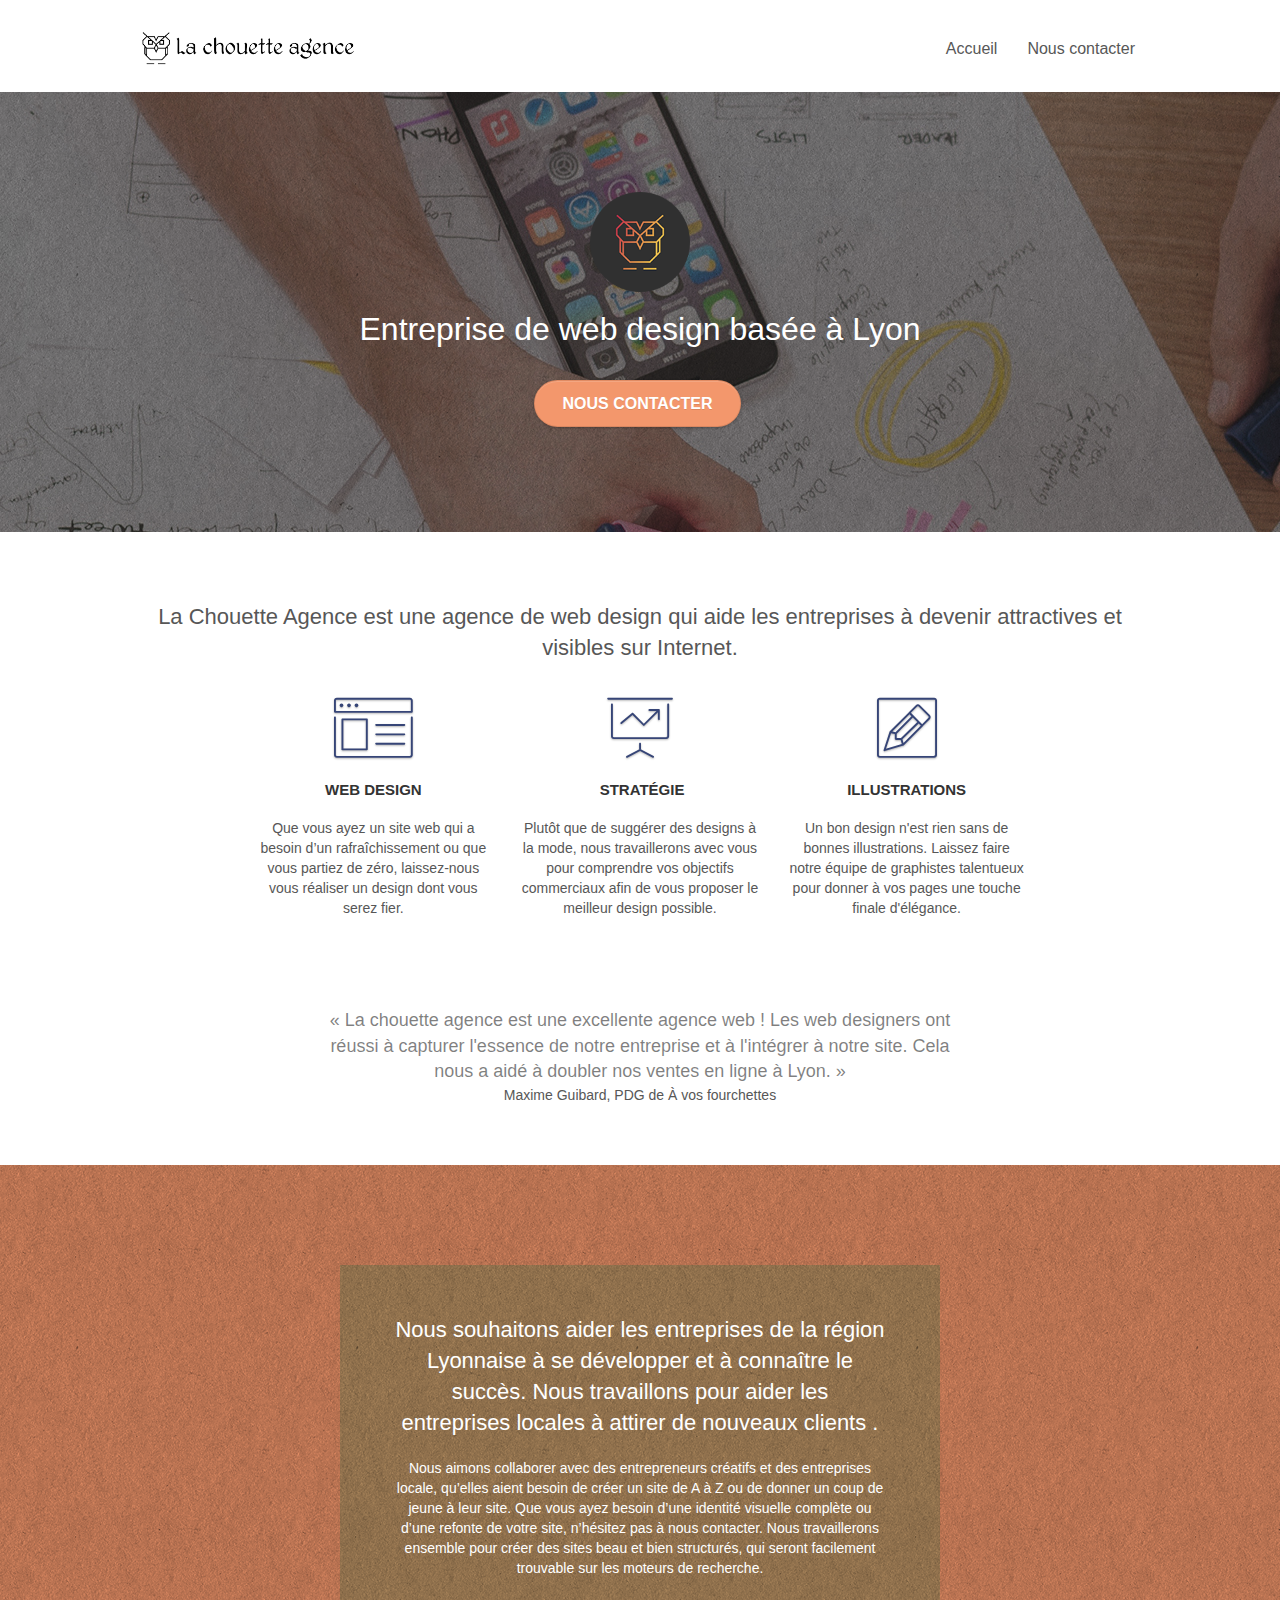
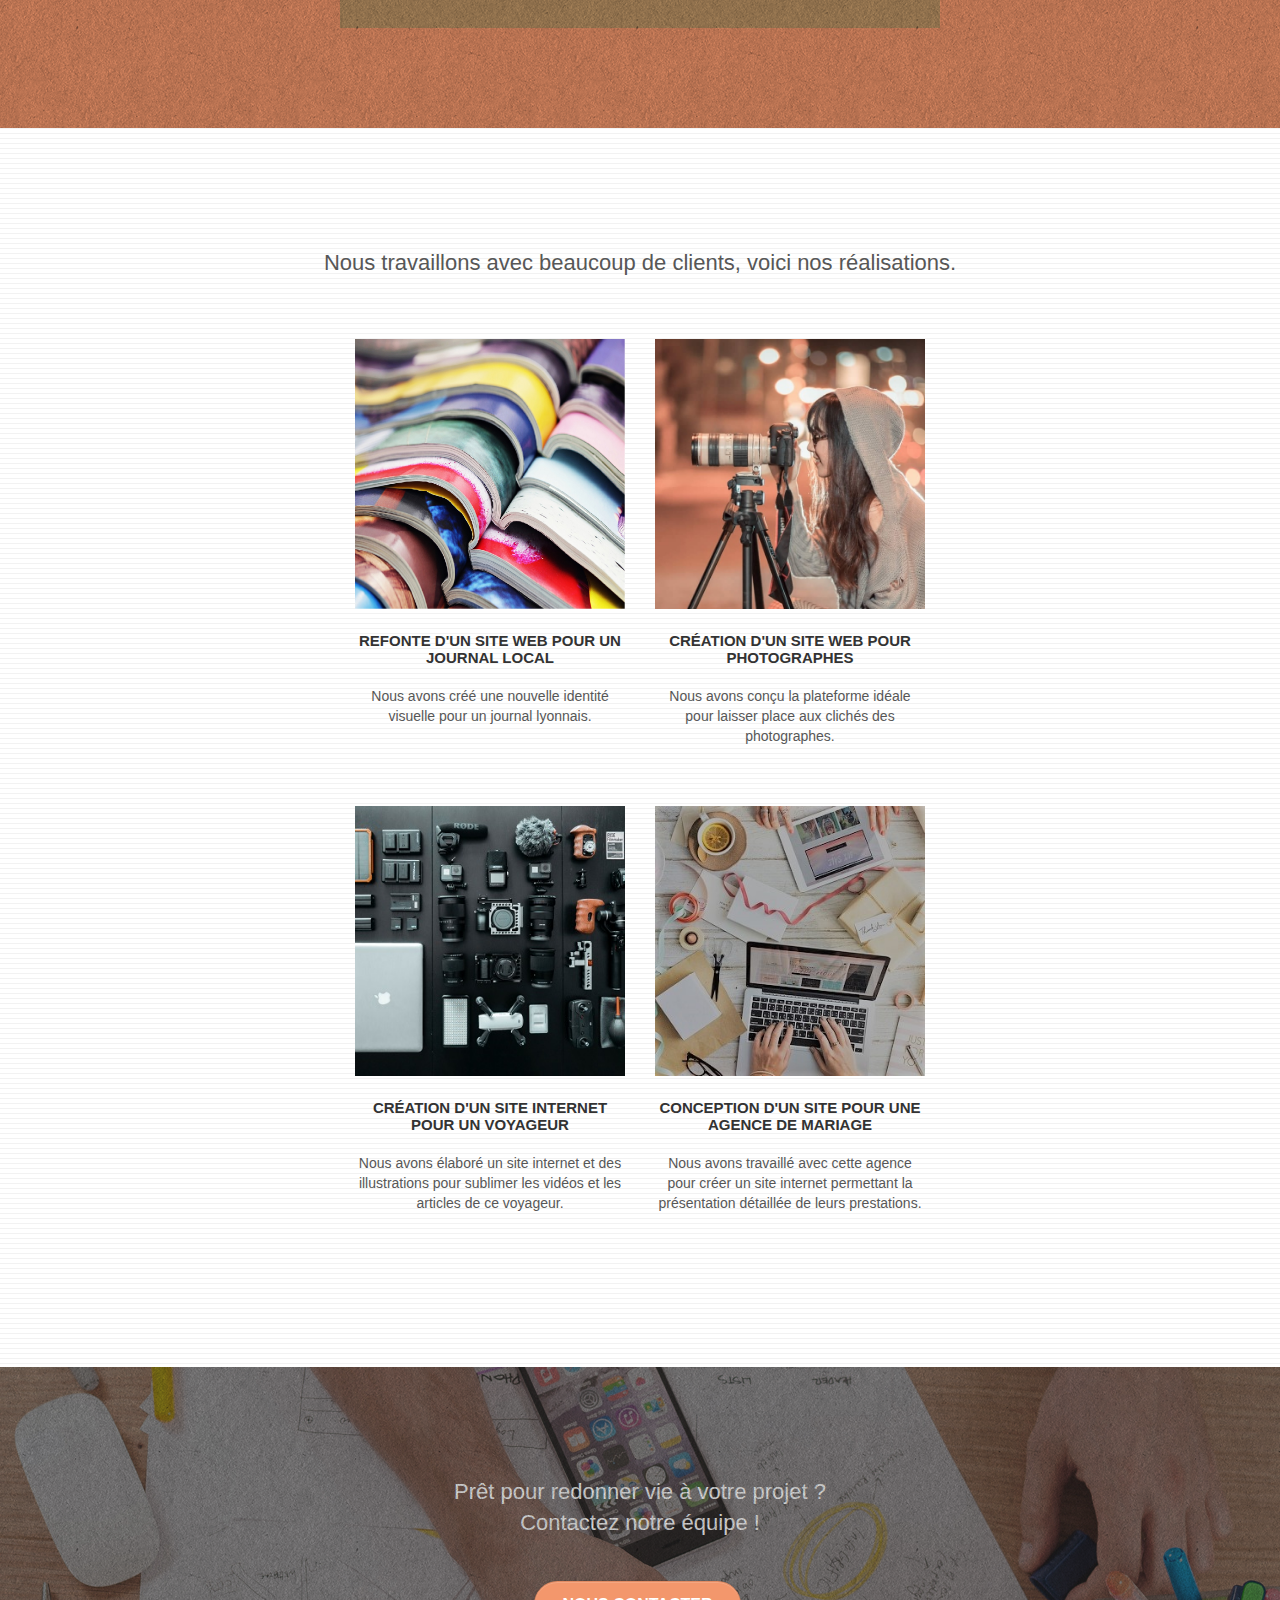
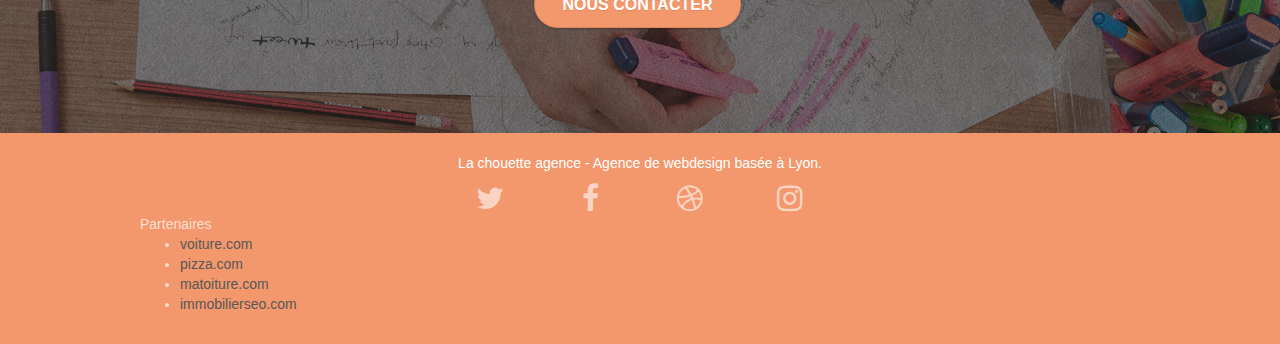
==== index.html @ 5f4e0e6e "Update index.html" ====
<!doctype html>
<html lang="fr">
<head>
    <meta charset="utf-8"/>
    <meta name="keywords" content="entreprise web design lyon, web design, agence web design lyon, site web, site internet"/>
	<meta name="description" content="La Chouette Agence est une agence de web design basée à Lyon, qui aide les entreprises à devenir attractives et visibles sur Internet.">
	<meta name="robots" content="index,follow"/>
    <meta name="viewport" content="width=device-width, initial-scale=1.0, viewport-fit=cover"/>
    <link rel="shortcut icon" type="image/png" href="favicon.jpg"/>
    
	<link rel="stylesheet" type="text/css" href="./css/bootstrap.css"/>
	<link rel="stylesheet" type="text/css" href="style.css"/>
	<link rel="stylesheet" type="text/css" href="./css/font-awesome.css"/>
	<link rel="stylesheet" type="text/css" href="./css/et-line.css"/>
	
    
	<script src="./js/jquery-2.1.0.js"></script>
	<script src="./js/bootstrap.js"></script>
	<script src="./js/blocs.js"></script>
	<script src="./js/jquery.touchSwipe.js" defer></script>
	<script src="./js/gmaps.js"></script>

    <title>Entreprise de Web Design - La Chouette Agence</title>

    
<!-- Analytics -->
 
<!-- Analytics END -->
    
</head>
<body>
<!-- Principal conteneur -->
<div class="page-container">
    
<!-- bloc-0 -->
	<div class="bloc bgc-white l-bloc " id="bloc-0">
		<div class="container bloc-sm">

			<nav class="navbar row">
				<div class="navbar-header">
					<a class="navbar-brand" href="index.html"><img src="img/la-chouette-agence.png" alt="Logo de La Chouette Agence" height="40" /></a>
					<button id="nav-toggle" type="button" class="ui-navbar-toggle navbar-toggle" data-toggle="collapse" data-target=".navbar-1">
						<span class="sr-only">Toggle navigation</span><span class="icon-bar"></span><span class="icon-bar"></span><span class="icon-bar"></span>
					</button>
				</div>
				<div class="collapse navbar-collapse navbar-1 special-dropdown-nav">
					<ul class="site-navigation nav navbar-nav">
						<li>
							<a href="index.html">Accueil</a>
						</li>
						<li>
							<a href="contact.html">Nous contacter</a>
						</li>
					</ul>
				</div>
			</nav>
		</div>
	</div>
<!-- bloc-0 END -->

<!-- bloc-1-presentation -->
	<div class="bloc bgc-dark-slate-blue bg-banniere d-bloc bg-t-edge bloc-bg-texture texture-paper b-parallax" id="bloc-1-hero">
		<div class="container bloc-lg">
			<div class="row tight-width-whitespace">
				<div class="col-sm-12">
					<img src="img/logo.png" class="center-block image-resize-mode" width="100" alt="Logo de La Chouette Agence" />
					<h1 class="text-center hero-bloc-text tc-white ">
						Entreprise de web design basée à Lyon
					</h1>
					<div class="text-center">
						<a href="contact.html" class="btn btn-lg btn-clean btn-rd cta-hero btn-atomic-tangerine" id="cta-hero">Nous contacter</a>
					</div>
				</div>
			</div>
		</div>
	</div>
<!-- bloc-1-presentation END -->

<!-- bloc-2-services -->
	<div class="bloc bgc-white l-bloc" id="bloc-2-services">
		<div class="container bloc-md">
			<div class="row">
				<div class="col-sm-12 text-center">
					<h2>La Chouette Agence est une agence de web design qui aide les entreprises à devenir attractives et visibles sur Internet.</h2>
				</div>
			</div>
			<div class="row voffset-lg med-width-whitespace">
				<div class="col-sm-4">
					<div class="text-center">
						<span class="et-icon-browser sm-shadow icon-dark-slate-blue icons icon-lg"></span>
					</div>
					<h3 class="mg-md text-center">
						Web design
					</h3>
					<p class="text-center ">
						Que vous ayez un site web qui a besoin d&rsquo;un rafraîchissement ou que vous partiez de zéro, laissez-nous vous réaliser un design dont vous serez fier.
					</p>
				</div>
				<div class="col-sm-4">
					<div class="text-center">
						<span class="et-icon-presentation sm-shadow icon-dark-slate-blue icons icon-lg"></span>
					</div>
					<h3 class="mg-md text-center">
						&nbsp;Stratégie
					</h3>
					<p class="text-center ">
						Plutôt que de suggérer des designs à la mode, nous travaillerons avec vous pour comprendre vos objectifs commerciaux afin de vous proposer le meilleur design possible.<br>
					</p>
				</div>
				<div class="col-sm-4">
					<div class="text-center">
						<span class="et-icon-edit sm-shadow icon-dark-slate-blue icons icon-lg"></span>
					</div>
					<h3 class="mg-md text-center">
						Illustrations
					</h3>
					<p class="text-center ">
						Un bon design n'est rien sans de bonnes illustrations. Laissez faire notre équipe de graphistes talentueux pour donner à vos pages une touche finale d'élégance.
					</p>
				</div>
			</div>
			<div class="row voffset-lg voffset">
				<div class="col-xs-12 col-md-8 col-md-offset-2 text-center">
					<q>
						La chouette agence est une excellente agence web ! Les web designers ont réussi à capturer l'essence de notre entreprise et à l'intégrer à notre site. Cela nous a aidé à doubler nos ventes en ligne à Lyon.
					</q>
					<p>Maxime Guibard, PDG de À vos fourchettes</p>
				</div>
			</div>
		</div>
	</div>
<!-- bloc-2-services END -->

<!-- bloc-3-what-i-do -->
	<div class="bloc tc-white bgc-atomic-tangerine bg-presentation d-bloc bloc-bg-texture texture-paper b-parallax" id="bloc-3-what-i-do">
		<div class="container bloc-lg">
			<div class="row tight-width-whitespace black-background">
				<div class="col-sm-12">
					<h2 class="mg-md text-center tc-white">
						Nous souhaitons aider les entreprises de la région Lyonnaise à se développer et à connaître le succès. Nous travaillons pour aider les entreprises locales à attirer de nouveaux clients .<br>
					</h2>
					<p class="text-center white">
						Nous aimons collaborer avec des entrepreneurs créatifs et des entreprises locale, qu’elles aient besoin de créer un site de A à Z ou de donner un coup de jeune à leur site. Que vous ayez besoin d’une identité visuelle complète ou d’une refonte de votre site, n’hésitez pas à nous contacter. Nous travaillerons ensemble pour créer des sites beau et bien structurés, qui seront facilement trouvable sur les moteurs de recherche.
					</p>
				</div>
			</div>
		</div>
	</div>
<!-- bloc-3-what-i-do END -->

<!-- bloc-4-portfolio -->
	<div class="bloc bgc-white bg-lines-h2-bg bg-repeat l-bloc" id="bloc-4-portfolio">
		<div class="container bloc-lg">
			<div class="row">
				<div class="col-sm-12 text-center">
					<h2>
						Nous travaillons avec beaucoup de clients, voici nos réalisations.
					</h2>
				</div>
			</div>
			<div class="row tight-width-whitespace portfolio-row">
				<div class="col-sm-6">
					<a href="#" data-lightbox="img/1.jpg" data-gallery-id="gallery-1" data-caption="Refonte d'un site web pour un journal local" data-frame="snapshot-lb"><img src="img/1.jpg" alt="paris web design logo agence web meilleure agence et refonte site web journal" class="img-responsive portfolio-thumb" /></a>
					<h3 class="mg-md text-center">
						Refonte d'un site web pour un journal local
					</h3>
					<p class="text-center">
						Nous avons créé une nouvelle identité visuelle pour un journal lyonnais.
					</p>
				</div>
				<div class="col-sm-6">
					<a href="#" data-lightbox="img/2.jpg" data-gallery-id="gallery-1" data-caption="Création d'un site web pour photographes" data-frame="snapshot-lb"><img src="img/2.jpg" class="img-responsive portfolio-thumb" alt="paris web design logo agence web meilleure agence, Création d'un site web pour photographes" /></a>
					<h3 class="mg-md text-center">
						Création d'un site web pour photographes
					</h3>
					<p class="text-center">
						Nous avons conçu la plateforme idéale pour laisser place aux clichés des photographes.
					</p>
				</div>
			</div>
			<div class="row tight-width-whitespace portfolio-row">
				<div class="col-sm-6">
					<a href="#" data-lightbox="img/3.bmp" data-gallery-id="gallery-1" data-caption="Création d'un site internet pour un voyageur" data-frame="snapshot-lb"><img src="img/3.bmp" class="img-responsive portfolio-thumb" alt="paris web design logo agence web meilleure agence, Création d'un site web pour voyageur"/></a>
					<h3 class="mg-md text-center">
						Création d'un site internet pour un voyageur
					</h3>
					<p class="text-center">
						Nous avons élaboré un site internet et des illustrations pour sublimer les vidéos et les articles de ce voyageur.
					</p>
				</div>
				<div class="col-sm-6">
					<a href="#" data-lightbox="img/4.bmp" data-gallery-id="gallery-1" data-caption="Conception d'un site pour une agence de mariage" data-frame="snapshot-lb"><img src="img/4.bmp" class="img-responsive portfolio-thumb" alt="paris web design logo agence web meilleure agence, Création d'un site web pour agence de mariage" /></a>
					<h3 class="mg-md text-center">
						Conception d'un site pour une agence de mariage
					</h3>
					<p class="text-center">
						Nous avons travaillé avec cette agence pour créer un site internet permettant la présentation détaillée de leurs prestations.
					</p>
				</div>
			</div>
		</div>
	</div>
<!-- bloc-4-portfolio END -->

<!-- bloc-5-cta -->
	<div class="bloc bgc-dark-slate-blue bg-banniere d-bloc bloc-bg-texture texture-paper" id="bloc-5-cta">
		<div class="container bloc-lg">
			<div class="row">
				<h2 class="mg-md text-center tc-white">
					Prêt pour redonner vie à votre projet ?<br>Contactez notre équipe !
				</h2>
				<div class="col-sm-12 text-center">
					<a href="contact.html" class="btn btn-atomic-tangerine btn-clean btn-rd btn-lg cta-hero">Nous contacter</a>
				</div>
			</div>
		</div>
	</div>
<!-- bloc-5-cta END -->

<!-- ScrollToTop Button -->
<a class="bloc-button btn btn-d scrollToTop" onclick="scrollToTarget('1')"><span class="fa fa-chevron-up"></span></a>
<!-- ScrollToTop Button END-->

<!-- Footer - bloc-8 -->
	<div class="bloc bgc-atomic-tangerine d-bloc" id="bloc-8">
		<div class="container bloc-sm">
			<div class="row">
				<div class="col-sm-12">
					<p class="text-center white">
						La chouette agence - Agence de webdesign basée à Lyon.
					</p>
					<div class="row row-no-gutters social">
						<div class="col-sm-3">
							<div class="text-center">
								<a class="social" href="index.html"><span class="fa fa-twitter icon-md"></span></a>
							</div>
						</div>
						<div class="col-sm-3">
							<div class="text-center">
								<a class="social" href="index.html"><span class="fa fa-facebook icon-md"></span></a>
							</div>
						</div>
						<div class="col-sm-3">
							<div class="text-center">
								<a class="social" href="index.html"><span class="fa fa-dribbble icon-md"></span></a>
							</div>
						</div>
						<div class="col-sm-3">
							<div class="text-center">
								<a class="social" href="index.html"><span class="fa fa-instagram icon-md"></span></a>
							</div>
						</div>
					</div>
					<div class="row">
						<div class="col-sm-4">
							Partenaires
								<ul>
									<li><a href="voiture.com">voiture.com</a></li>
									<li><a href="pizza.com">pizza.com</a></li>
									<li><a href="matoiture.com">matoiture.com</a></li>
									<li><a href="immobilierseo.com">immobilierseo.com</a></li>
								</ul>		
						</div>
					</div>
				</div>
			</div>
		</div>
	</div>
<!-- Footer - bloc-8 END -->

</div>
<!-- Principal conteneur END -->
    
</body>
</html>
---- style.css ----
tbody {
    margin: 0;
    padding: 0;
    background: #FFF;
    overflow-x: hidden;
    -webkit-font-smoothing: antialiased;
    -moz-osx-font-smoothing: grayscale;
}

a,
button {
    transition: all .3s ease-in-out;
    outline: none!important;
}

a:hover {
    text-decoration: none;
    cursor: pointer;
}

#page-loading-blocs-notifaction {
    position: fixed;
    top: 0;
    bottom: 0;
    width: 100%;
    z-index: 100000;
    background: #FFFFFF url("img/pageload-spinner.gif") no-repeat center center;
}

.bloc {
    width: 100%;
    clear: both;
    background: 50% 50% no-repeat;
    padding: 0;
    -webkit-background-size: cover;
    -moz-background-size: cover;
    -o-background-size: cover;
    background-size: cover;
    position: relative;
}

.bloc .container {
    padding-left: 0;
    padding-right: 0;
}

.bloc-lg {
    padding: 100px 50px;
}

.bloc-md {
    padding: 50px;
}

.bloc-sm {
    padding: 20px 50px;
}

.bg-center,
.bg-l-edge,
.bg-r-edge,
.bg-t-edge,
.bg-b-edge,
.bg-tl-edge,
.bg-bl-edge,
.bg-tr-edge,
.bg-br-edge,
.bg-repeat {
    -webkit-background-size: auto!important;
    -moz-background-size: auto!important;
    -o-background-size: auto!important;
    background-size: auto!important;
}

.bg-repeat {
    background: repeat;
}

.bg-t-edge {
    background: top no-repeat;
}

.bloc-bg-texture::before {
    content: "";
    background-size: 2px 2px;
    position: absolute;
    top: 0;
    bottom: 0;
    left: 0;
    right: 0;
}

.texture-paper::before {
    background: url("img/texture-paper.png");
    background-size: 280px 280px;
}

.b-parallax {
    background-attachment: fixed;
}

.d-bloc {
    color: rgba(255, 255, 255, .7);
}

.d-bloc button:hover {
    color: rgba(255, 255, 255, .9);
}

.d-bloc .icon-round,
.d-bloc .icon-square,
.d-bloc .icon-rounded,
.d-bloc .icon-semi-rounded-a,
.d-bloc .icon-semi-rounded-b {
    border-color: rgba(255, 255, 255, .9);
}

.d-bloc .divider-h span {
    border-color: rgba(255, 255, 255, .2);
}

.d-bloc .a-btn,
.d-bloc .navbar a,
.d-bloc .navbar-brand,
.d-bloc a .icon-sm,
.d-bloc a .icon-md,
.d-bloc a .icon-lg,
.d-bloc a .icon-xl,
.d-bloc h1 a,
.d-bloc h2 a,
.d-bloc h3 a,
.d-bloc h4 a,
.d-bloc h5 a,
.d-bloc h6 a,
.d-bloc p a {
    color: rgba(255, 255, 255, .6);
}

.d-bloc .a-btn:hover,
.d-bloc .navbar a:hover,
.d-bloc .navbar-brand:hover,
.d-bloc a:hover .icon-sm,
.d-bloc a:hover .icon-md,
.d-bloc a:hover .icon-lg,
.d-bloc a:hover .icon-xl,
.d-bloc h1 a:hover,
.d-bloc h2 a:hover,
.d-bloc h3 a:hover,
.d-bloc h4 a:hover,
.d-bloc h5 a:hover,
.d-bloc h6 a:hover,
.d-bloc p a:hover {
    color: rgba(255, 255, 255, 1);
}

.d-bloc .navbar-toggle .icon-bar {
    background: rgba(255, 255, 255, 1);
}

.d-bloc .btn-wire,
.d-bloc .btn-wire:hover {
    color: rgba(255, 255, 255, 1);
    border-color: rgba(255, 255, 255, 1);
}

.d-bloc .panel {
    color: rgba(0, 0, 0, .5);
}

.d-bloc .panel button:hover {
    color: rgba(0, 0, 0, .7);
}

.d-bloc .panel icon {
    border-color: rgba(0, 0, 0, .7);
}

.d-bloc .panel .divider-h span {
    border-color: rgba(0, 0, 0, .1);
}

.d-bloc .panel .a-btn {
    color: rgba(0, 0, 0, .6);
}

.d-bloc .panel .a-btn:hover {
    color: rgba(0, 0, 0, 1);
}

.d-bloc .panel .btn-wire,
.d-bloc .panel .btn-wire:hover {
    color: rgba(0, 0, 0, .7);
    border-color: rgba(0, 0, 0, .3);
}

.d-bloc .panel,
.l-bloc {
    color: rgba(0, 0, 0, .5);
}

.d-bloc .panel button:hover,
.l-bloc button:hover {
    color: rgba(0, 0, 0, .7);
}

.l-bloc .icon-round,
.l-bloc .icon-square,
.l-bloc .icon-rounded,
.l-bloc .icon-semi-rounded-a,
.l-bloc .icon-semi-rounded-b {
    border-color: rgba(0, 0, 0, .7);
}

.d-bloc .panel .divider-h span,
.l-bloc .divider-h span {
    border-color: rgba(0, 0, 0, .1);
}

.d-bloc .panel .a-btn,
.l-bloc .a-btn,
.l-bloc .navbar a,
.l-bloc .navbar-brand,
.l-bloc a .icon-sm,
.l-bloc a .icon-md,
.l-bloc a .icon-lg,
.l-bloc a .icon-xl,
.l-bloc h1 a,
.l-bloc h2 a,
.l-bloc h3 a,
.l-bloc h4 a,
.l-bloc h5 a,
.l-bloc h6 a,
.l-bloc p a {
    color: rgba(0, 0, 0, .6);
}

.d-bloc .panel .a-btn:hover,
.l-bloc .a-btn:hover,
.l-bloc .navbar a:hover,
.l-bloc .navbar-brand:hover,
.l-bloc a:hover .icon-sm,
.l-bloc a:hover .icon-md,
.l-bloc a:hover .icon-lg,
.l-bloc a:hover .icon-xl,
.l-bloc h1 a:hover,
.l-bloc h2 a:hover,
.l-bloc h3 a:hover,
.l-bloc h4 a:hover,
.l-bloc h5 a:hover,
.l-bloc h6 a:hover,
.l-bloc p a:hover {
    color: rgba(0, 0, 0, 1);
}

.l-bloc .navbar-toggle .icon-bar {
    color: rgba(0, 0, 0, .6);
}

.d-bloc .panel .btn-wire,
.d-bloc .panel .btn-wire:hover,
.l-bloc .btn-wire,
.l-bloc .btn-wire:hover {
    color: rgba(0, 0, 0, .7);
    border-color: rgba(0, 0, 0, .3);
}

.voffset {
    margin-top: 30px;
}

.voffset-lg {
    margin-top: 80px;
}

.row-no-gutters {
    margin-right: 0;
    margin-left: 0;
}

.row.row-no-gutters > [class^="col-"],
.row.row-no-gutters > [class*=" col-"] {
    padding-right: 0;
    padding-left: 0;
}

#bloc-1-hero h1 {
    font-size: 32px;
}

.navbar {
    margin-bottom: 0;
    z-index: 1;
}

.navbar-brand {
    height: auto;
    padding: 3px 15px;
    font-size: 25px;
    font-weight: normal;
    font-weight: 600;
    line-height: 44px;
}

.navbar-brand img {
    max-height: 200px;
    margin: 0 5px 0 0;
    display: inline;
}

.navbar-brand img[src$=svg] {
    min-width: 100px;
}

.nav-center .navbar-brand img {
    margin: 0;
}

.navbar .nav {
    padding-top: 2px;
    margin-right: -16px;
    float: right;
    z-index: 1;
}

.nav > li {
    float: left;
    margin-top: 4px;
    font-size: 16px;
}

.navbar-nav .open .dropdown-menu > li > a {
    text-align: inherit;
}

.nav > li a:hover,
.nav > li a:focus {
    background: transparent;
}

.navbar-toggle {
    margin: 10px 10px 0 0;
    border: 0px;
}

.navbar-toggle:hover {
    background: transparent!important;
}

.navbar-toggle .icon-bar {
    background-color: rgba(0, 0, 0, .5);
    width: 26px;
}

.nav-invert .navbar .nav {
    float: left;
}

.nav-invert .navbar-header,
.nav-invert .navbar-brand {
    float: right;
    position: relative;
    z-index: 2;
}

@media (min-width: 768px) {
    .site-navigation {
        position: absolute;
        top: 50%;
        right: 20px;
        transform: translate(0, -50%);
        -webkit-transform: translateY(-50%);
    }
    .nav > li .dropdown-menu a,
    .nav > li .dropdown-menu a:hover {
        color: #484848;
    }
    .nav-invert .site-navigation {
        left: 0;
        right: 0;
    }
    .nav-center {
        text-align: center;
    }
    .nav-center .navbar-header {
        width: 100%;
    }
    .nav-center .navbar-header,
    .nav-center .navbar-brand,
    .nav-center .nav > li {
        float: none;
        display: inline-block;
    }
    .nav-center .site-navigation {
        position: relative;
        width: 100%;
        right: 0;
        margin-right: 0px;
        margin-top: 20px;
    }
    .nav-center.mini-nav .navbar-toggle {
        float: none;
        margin: 10px auto 0;
    }
}

.nav > li > .dropdown a {
    background: none!important;
    display: block;
    padding: 14px 15px;
}

nav .caret {
    margin: 0 5px;
}

.dropdown-menu .dropdown-menu {
    top: -8px;
    left: 100%;
}

.dropdown-menu .dropmenu-flow-right {
    top: 100%;
    left: 0;
    margin-left: -1px;
    border-top-left-radius: 0;
    border-top-right-radius: 0;
}

.dropdown-menu .dropdown span {
    border: 4px solid black;
    border-top-color: transparent;
    border-right-color: transparent;
    border-bottom-color: transparent;
    margin: 6px -5px 0 0!important;
    float: right;
}

.mg-md {
    margin-top: 10px;
    margin-bottom: 20px;
}

.mg-lg {
    margin-top: 10px;
    margin-bottom: 40px;
}

.btn {
    margin: 0 5px 5px 0;
}

.btn.pull-right {
    margin: 0 0 5px 5px;
}

.btn-d,
.btn-d:hover,
.btn-d:focus {
    color: #FFF;
    background: rgba(0, 0, 0, .3);
}

button {
    outline: none!important;
}

.btn-rd {
    border-radius: 40px;
}

.btn-clean {
    border: 1px solid rgba(0, 0, 0, .08);
    border-bottom-color: rgba(0, 0, 0, .1);
    text-shadow: 0 1px 0 rgba(0, 0, 1, .1);
    box-shadow: 0 1px 3px rgba(0, 0, 1, .25), inset 0 1px 0 0 rgba(255, 255, 255, .15);
}

.icon-md {
    font-size: 30px!important;
}

.icon-lg {
    font-size: 60px!important;
}

.sm-shadow {
    text-shadow: 0 1px 2px rgba(0, 0, 0, .3);
}

.panel-sq,
.panel-sq .panel-heading,
.panel-sq .panel-footer {
    border-radius: 0;
}

.panel-rd {
    border-radius: 30px;
}

.panel-rd .panel-heading {
    border-radius: 29px 29px 0 0;
}

.panel-rd .panel-footer {
    border-radius: 0 0 29px 29px;
}

.form-control {
    border-color: rgba(0, 0, 0, .1);
    box-shadow: none;
}

.scrollToTop {
    width: 40px;
    height: 40px;
    position: fixed;
    bottom: 20px;
    right: 20px;
    opacity: 0;
    z-index: 500;
    transition: all .3s ease-in-out;
}

.scrollToTop span {
    margin-top: 6px;
}

.showScrollTop {
    font-size: 14px;
    opacity: 1;
}

a[data-lightbox] {
    position: relative;
    display: block;
    text-align: center;
}

a[data-lightbox]:hover::before {
    content: "+";
    font-family: "HelveticaNeue-Light", "Helvetica Neue Light", "Helvetica Neue", Helvetica, Arial;
    font-size: 32px;
    width: 50px;
    height: 50px;
    margin-left: -25px;
    border-radius: 50%;
    background: rgba(0, 0, 0, .6);
    color: #FFF;
    font-weight: 100;
    z-index: 1;
    position: absolute;
    top: 50%;
    transform: translateY(-50%);
    -webkit-transform: translateY(-50%);
}

a[data-lightbox]:hover img {
    opacity: 0.6;
    -webkit-animation-fill-mode: none;
    animation-fill-mode: none;
}

#lightbox-modal {
    display: flex;
    align-items: center;
}

#lightbox-modal .modal-dialog {
    width: 90%;
    max-width: 900px;
    margin: 0 auto 0;
}

#lightbox-modal .modal-dialog img {
    max-height: 90vh;
    margin: 0 auto;
}

.lightbox-caption {
    padding: 20px;
    color: #FFF;
    background: rgba(0, 0, 0, .5);
    position: absolute;
    left: 15px;
    right: 15px;
    bottom: 5px;
}

.close-lightbox {
    color: #FFF;
    font-size: 30px;
    position: absolute;
    top: 20px;
    right: 20px;
    z-index: 20;
    background: rgba(0, 0, 0, .5);
    border: none;
    line-height: 30px;
    padding: 0 9px 5px;
    opacity: 0.3;
}

.close-lightbox:hover,
.next-lightbox:hover,
.prev-lightbox:hover {
    opacity: 1.0;
    color: #FFF;
}

.next-lightbox,
.prev-lightbox {
    font-size: 20px;
    color: rgba(255, 255, 255, .9);
    background: rgba(0, 0, 0, .5);
    transition: all .2s ease-in-out;
    position: absolute;
    top: 45%;
    z-index: 1;
    opacity: 0.4;
}

.next-lightbox {
    padding: 6px 8px 1px 13px;
    right: 25px;
}

.prev-lightbox {
    padding: 6px 13px 1px 10px;
    left: 25px;
}

.snapshot-lb .modal-body {
    padding-bottom: 45px;
}

.snapshot-lb .lightbox-caption {
    padding: 0;
    color: rgba(0, 0, 0, .5);
    background: none;
}

h1,
h2,
h3,
h4,
h5,
h6,
p,
label,
.btn,
a {
    font-family: "helvetica";
    font-weight: 400;
    color: #575757!important;
}

.container {
    max-width: 1000px;
}

.hero-bloc-text {
    font-size: 38px;
}

.hero-bloc-text-sub {
    font-size: 36px;
}

.statement-bloc-text {
    line-height: 26px;
    font-style: italic;
    font-size: 20px;
    text-align: center;
    font-weight: lighter;
    max-width: 520px;
    margin: auto auto auto auto;
}

p {
    font-size: 14px;
}

q {
    font-size: 18px;
}

.tight-width-whitespace {
    max-width: 600px;
    margin: auto auto auto auto;
}

.h1 {
    font-size: 20px;
    font-family: "Open Sans";
}

.cta-hero {
    margin-top: 22px;
    color: #FFFFFF!important;
    text-transform: uppercase;
    padding: 12px 28px 12px 28px;
    font-size: 16px;
    font-weight: 700;
}

.social {
    max-width: 400px;
    margin: auto auto auto auto;
}

h2 {
    font-size: 22px;
    line-height: 1.4em;
}

h3 {
    font-size: 15px;
    text-transform: uppercase;
    font-weight: 700;
    color: #333333!important;
}

.med-width-whitespace {
    max-width: 800px;
    margin: auto auto auto auto;
    box-shadow: 0px 0px 0px #000000;
}

h1 {
    color: #333333!important;
}

h4 {
    color: #333333!important;
}

.icons {
    margin-bottom: 14px;
    margin-top: 24px;
}

.white {
    color: #FFFFFF!important;
}

.portfolio-thumb {
    margin-bottom: 24px;
}

.portfolio-row {
    margin-bottom: 44px;
    margin-top: 50px;
}

.avatar {
    box-shadow: 0px 4px 9px rgba(0, 0, 0, 0.3);
}

.black-background {
    background-color: rgba(165, 147, 99, 0.7);
    padding: 40px 40px 40px 40px;
}

.bold-link {
    font-weight: 900;
    text-decoration: underline!important;
}

.bgc-white {
    background-color: #FFFFFF;
}

.bgc-dark-slate-blue {
    background-color: #364577;
}

.bgc-atomic-tangerine {
    background-color: #F3976C;
}

.tc-white {
    color: #FFFFFF!important;
}

.btn-atomic-tangerine {
    background: #F3976C;
    color: #FFFFFF!important;
}

.btn-atomic-tangerine:hover {
    background: #c27956!important;
    color: #FFFFFF!important;
}

.ltc-white {
    color: #FFFFFF!important;
}

.ltc-white:hover {
    color: #cccccc!important;
}

.ltc-atomic-tangerine {
    color: #F3976C!important;
}

.ltc-atomic-tangerine:hover {
    color: #c27956!important;
}

.icon-dark-slate-blue {
    color: #364577!important;
    border-color: #364577!important;
}

.bg-dots-bg {
    background-image: url("img/dots-bg.png");
}

.bg-lines-h2-bg {
    background-image: url("img/lines-h2-bg.png");
}

.bg-banniere {
    background-image: url("img/la-chouette-agence-banniere.jpg");
}

.bg-presentation {
    background-image: url("img/image-de-presentation.jpg");
}

@media (max-width: 1024px) {
    .bloc {
        padding-left: 0;
        padding-right: 0;
    }
    .bloc.full-width-bloc,
    .bloc-tile-2.full-width-bloc .container,
    .bloc-tile-3.full-width-bloc .container,
    .bloc-tile-4.full-width-bloc .container {
        padding-left: 0;
        padding-right: 0;
    }
}

@media (max-width: 992px) and (min-width: 768px) {
    .navbar .nav {
        max-width: 80%
    }
    .nav-center.navbar .nav {
        max-width: 100%
    }
}

@media only screen and (min-device-width: 768px) and (max-device-width: 1024px) and (orientation: landscape) {
    .b-parallax {
        background-attachment: scroll;
    }
}

@media only screen and (min-device-width: 1024px) and (max-device-width: 1366px) and (-webkit-min-device-pixel-ratio: 1.5) {
    .b-parallax {
        background-attachment: scroll;
    }
}

@media (max-width: 991px) {
    .container {
        width: 100%;
    }
    .b-parallax {
        background-attachment: scroll;
    }
    .page-container,
    #hero-bloc {
        overflow-x: hidden;
        position: relative;
    }
    .bloc {
        padding-left: constant(safe-area-inset-left);
        padding-right: constant(safe-area-inset-right);
    }
    .bloc-group,
    .bloc-group .bloc {
        display: block;
        width: 100%;
    }
    .bloc-fill-screen .fill-bloc-top-edge,
    .bloc-fill-screen .fill-bloc-bottom-edge {
        padding: 0 20px;
        padding-left: constant(safe-area-inset-left);
        padding-right: constant(safe-area-inset-right);
    }
}

@media (max-width: 767px) {
    .page-container {
        overflow-x: hidden;
        position: relative;
    }
    h1,
    h2,
    h3,
    h4,
    h5,
    h6,
    p,
    #disqus_thread {
        padding-left: 10px!important;
        padding-right: 10px!important;
    }
    .b-parallax {
        background-attachment: scroll;
    }
    .navbar .nav {
        padding-top: 0;
        border-top: 1px solid rgba(0, 0, 0, .2);
        float: none!important;
    }
    .navbar.row {
        margin-left: 0;
        margin-right: 0;
    }
    .site-navigation {
        position: inherit;
        transform: none;
        -webkit-transform: none;
        -ms-transform: none;
    }
    .nav > li {
        margin-top: 0;
        border-bottom: 1px solid rgba(0, 0, 0, .1);
        background: rgba(0, 0, 0, .05);
        text-align: left;
        padding-left: 15px;
        width: 100%;
    }
    .nav > li:hover {
        background: rgba(0, 0, 0, .08);
    }
    .dropdown .dropdown a .caret {
        float: none;
        margin: 5px 0 0 10px!important;
        border: 4px solid black;
        border-bottom-color: transparent;
        border-right-color: transparent;
        border-left-color: transparent;
    }
    #hero-bloc .navbar .nav {
        background: rgba(0, 0, 0, .8);
    }
    #hero-bloc .navbar .nav a {
        color: rgba(255, 255, 255, .6);
    }
    .hero {
        padding: 50px 0;
    }
    .hero-nav {
        left: -1px;
        right: -1px;
    }
    .navbar-collapse {
        padding: 0;
        overflow-x: hidden;
        -webkit-box-shadow: none;
        box-shadow: none;
    }
    .navbar-brand img {
        max-height: 40px;
        width: auto;
    }
    .nav-invert .navbar-header {
        float: none;
        width: 100%;
    }
    .nav-invert .navbar-toggle {
        float: left;
        margin-left: 10px;
    }
    .bloc {
        padding-left: 0;
        padding-right: 0;
    }
    .bloc-xxl,
    .bloc-xl,
    .bloc-lg {
        padding: 40px 0;
    }
    .bloc-sm,
    .bloc-md {
        padding-left: 0;
        padding-right: 0;
    }
    .bloc-tile-2 .container,
    .bloc-tile-3 .container,
    .bloc-tile-4 .container,
    .bloc-fill-screen .fill-bloc-top-edge,
    .bloc-fill-screen .fill-bloc-bottom-edge {
        padding-left: 0;
        padding-right: 0;
    }
    .a-block {
        padding: 0 10px;
    }
    .btn-dwn {
        display: none;
    }
    .voffset {
        margin-top: 5px;
    }
    .voffset-md {
        margin-top: 20px;
    }
    .voffset-lg {
        margin-top: 30px;
    }
    form {
        padding: 5px;
    }
    .close-lightbox {
        display: inline-block;
    }
    .blocsapp-device-iphone5 {
        background-size: 216px 425px;
        padding-top: 60px;
        width: 216px;
        height: 425px;
    }
    .blocsapp-device-iphone5 img {
        width: 180px;
        height: 320px;
    }
}

@media (max-width: 400px) {
    .bloc {
        padding-left: 0;
        padding-right: 0;
    }
}

@media (max-width: 767px) {
    .bloc-mob-center-text {
        text-align: center;
    }
}
---- css/et-line.css ----
@font-face {
    font-family: et-line;
    src: url(../fonts/et-line.eot);
    src: url(../fonts/et-line.eot?#iefix) format('embedded-opentype'), url(../fonts/et-line.woff) format('woff'), url(../fonts/et-line.ttf) format('truetype'), url(../fonts/et-line.svg#et-line) format('svg');
    font-weight: 400;
    font-style: normal
}

.et-icon-adjustments,
.et-icon-alarmclock,
.et-icon-anchor,
.et-icon-aperture,
.et-icon-attachment,
.et-icon-bargraph,
.et-icon-basket,
.et-icon-beaker,
.et-icon-bike,
.et-icon-book-open,
.et-icon-briefcase,
.et-icon-browser,
.et-icon-calendar,
.et-icon-camera,
.et-icon-caution,
.et-icon-chat,
.et-icon-circle-compass,
.et-icon-clipboard,
.et-icon-clock,
.et-icon-cloud,
.et-icon-compass,
.et-icon-desktop,
.et-icon-dial,
.et-icon-document,
.et-icon-documents,
.et-icon-download,
.et-icon-dribbble,
.et-icon-edit,
.et-icon-envelope,
.et-icon-expand,
.et-icon-facebook,
.et-icon-flag,
.et-icon-focus,
.et-icon-gears,
.et-icon-genius,
.et-icon-gift,
.et-icon-global,
.et-icon-globe,
.et-icon-googleplus,
.et-icon-grid,
.et-icon-happy,
.et-icon-hazardous,
.et-icon-heart,
.et-icon-hotairballoon,
.et-icon-hourglass,
.et-icon-key,
.et-icon-laptop,
.et-icon-layers,
.et-icon-lifesaver,
.et-icon-lightbulb,
.et-icon-linegraph,
.et-icon-linkedin,
.et-icon-lock,
.et-icon-magnifying-glass,
.et-icon-map,
.et-icon-map-pin,
.et-icon-megaphone,
.et-icon-mic,
.et-icon-mobile,
.et-icon-newspaper,
.et-icon-notebook,
.et-icon-paintbrush,
.et-icon-paperclip,
.et-icon-pencil,
.et-icon-phone,
.et-icon-picture,
.et-icon-pictures,
.et-icon-piechart,
.et-icon-presentation,
.et-icon-pricetags,
.et-icon-printer,
.et-icon-profile-female,
.et-icon-profile-male,
.et-icon-puzzle,
.et-icon-quote,
.et-icon-recycle,
.et-icon-refresh,
.et-icon-ribbon,
.et-icon-rss,
.et-icon-sad,
.et-icon-scissors,
.et-icon-scope,
.et-icon-search,
.et-icon-shield,
.et-icon-speedometer,
.et-icon-strategy,
.et-icon-streetsign,
.et-icon-tablet,
.et-icon-target,
.et-icon-telescope,
.et-icon-toolbox,
.et-icon-tools,
.et-icon-tools-2,
.et-icon-trophy,
.et-icon-tumblr,
.et-icon-twitter,
.et-icon-upload,
.et-icon-video,
.et-icon-wallet,
.et-icon-wine {
    font-family: et-line;
    speak: none;
    font-style: normal;
    font-weight: 400;
    font-variant: normal;
    text-transform: none;
    line-height: 1;
    -webkit-font-smoothing: antialiased;
    -moz-osx-font-smoothing: grayscale;
    display: inline-block
}

.et-icon-mobile:before {
    content: "\e000"
}

.et-icon-laptop:before {
    content: "\e001"
}

.et-icon-desktop:before {
    content: "\e002"
}

.et-icon-tablet:before {
    content: "\e003"
}

.et-icon-phone:before {
    content: "\e004"
}

.et-icon-document:before {
    content: "\e005"
}

.et-icon-documents:before {
    content: "\e006"
}

.et-icon-search:before {
    content: "\e007"
}

.et-icon-clipboard:before {
    content: "\e008"
}

.et-icon-newspaper:before {
    content: "\e009"
}

.et-icon-notebook:before {
    content: "\e00a"
}

.et-icon-book-open:before {
    content: "\e00b"
}

.et-icon-browser:before {
    content: "\e00c"
}

.et-icon-calendar:before {
    content: "\e00d"
}

.et-icon-presentation:before {
    content: "\e00e"
}

.et-icon-picture:before {
    content: "\e00f"
}

.et-icon-pictures:before {
    content: "\e010"
}

.et-icon-video:before {
    content: "\e011"
}

.et-icon-camera:before {
    content: "\e012"
}

.et-icon-printer:before {
    content: "\e013"
}

.et-icon-toolbox:before {
    content: "\e014"
}

.et-icon-briefcase:before {
    content: "\e015"
}

.et-icon-wallet:before {
    content: "\e016"
}

.et-icon-gift:before {
    content: "\e017"
}

.et-icon-bargraph:before {
    content: "\e018"
}

.et-icon-grid:before {
    content: "\e019"
}

.et-icon-expand:before {
    content: "\e01a"
}

.et-icon-focus:before {
    content: "\e01b"
}

.et-icon-edit:before {
    content: "\e01c"
}

.et-icon-adjustments:before {
    content: "\e01d"
}

.et-icon-ribbon:before {
    content: "\e01e"
}

.et-icon-hourglass:before {
    content: "\e01f"
}

.et-icon-lock:before {
    content: "\e020"
}

.et-icon-megaphone:before {
    content: "\e021"
}

.et-icon-shield:before {
    content: "\e022"
}

.et-icon-trophy:before {
    content: "\e023"
}

.et-icon-flag:before {
    content: "\e024"
}

.et-icon-map:before {
    content: "\e025"
}

.et-icon-puzzle:before {
    content: "\e026"
}

.et-icon-basket:before {
    content: "\e027"
}

.et-icon-envelope:before {
    content: "\e028"
}

.et-icon-streetsign:before {
    content: "\e029"
}

.et-icon-telescope:before {
    content: "\e02a"
}

.et-icon-gears:before {
    content: "\e02b"
}

.et-icon-key:before {
    content: "\e02c"
}

.et-icon-paperclip:before {
    content: "\e02d"
}

.et-icon-attachment:before {
    content: "\e02e"
}

.et-icon-pricetags:before {
    content: "\e02f"
}

.et-icon-lightbulb:before {
    content: "\e030"
}

.et-icon-layers:before {
    content: "\e031"
}

.et-icon-pencil:before {
    content: "\e032"
}

.et-icon-tools:before {
    content: "\e033"
}

.et-icon-tools-2:before {
    content: "\e034"
}

.et-icon-scissors:before {
    content: "\e035"
}

.et-icon-paintbrush:before {
    content: "\e036"
}

.et-icon-magnifying-glass:before {
    content: "\e037"
}

.et-icon-circle-compass:before {
    content: "\e038"
}

.et-icon-linegraph:before {
    content: "\e039"
}

.et-icon-mic:before {
    content: "\e03a"
}

.et-icon-strategy:before {
    content: "\e03b"
}

.et-icon-beaker:before {
    content: "\e03c"
}

.et-icon-caution:before {
    content: "\e03d"
}

.et-icon-recycle:before {
    content: "\e03e"
}

.et-icon-anchor:before {
    content: "\e03f"
}

.et-icon-profile-male:before {
    content: "\e040"
}

.et-icon-profile-female:before {
    content: "\e041"
}

.et-icon-bike:before {
    content: "\e042"
}

.et-icon-wine:before {
    content: "\e043"
}

.et-icon-hotairballoon:before {
    content: "\e044"
}

.et-icon-globe:before {
    content: "\e045"
}

.et-icon-genius:before {
    content: "\e046"
}

.et-icon-map-pin:before {
    content: "\e047"
}

.et-icon-dial:before {
    content: "\e048"
}

.et-icon-chat:before {
    content: "\e049"
}

.et-icon-heart:before {
    content: "\e04a"
}

.et-icon-cloud:before {
    content: "\e04b"
}

.et-icon-upload:before {
    content: "\e04c"
}

.et-icon-download:before {
    content: "\e04d"
}

.et-icon-target:before {
    content: "\e04e"
}

.et-icon-hazardous:before {
    content: "\e04f"
}

.et-icon-piechart:before {
    content: "\e050"
}

.et-icon-speedometer:before {
    content: "\e051"
}

.et-icon-global:before {
    content: "\e052"
}

.et-icon-compass:before {
    content: "\e053"
}

.et-icon-lifesaver:before {
    content: "\e054"
}

.et-icon-clock:before {
    content: "\e055"
}

.et-icon-aperture:before {
    content: "\e056"
}

.et-icon-quote:before {
    content: "\e057"
}

.et-icon-scope:before {
    content: "\e058"
}

.et-icon-alarmclock:before {
    content: "\e059"
}

.et-icon-refresh:before {
    content: "\e05a"
}

.et-icon-happy:before {
    content: "\e05b"
}

.et-icon-sad:before {
    content: "\e05c"
}

.et-icon-facebook:before {
    content: "\e05d"
}

.et-icon-twitter:before {
    content: "\e05e"
}

.et-icon-googleplus:before {
    content: "\e05f"
}

.et-icon-rss:before {
    content: "\e060"
}

.et-icon-tumblr:before {
    content: "\e061"
}

.et-icon-linkedin:before {
    content: "\e062"
}

.et-icon-dribbble:before {
    content: "\e063"
}
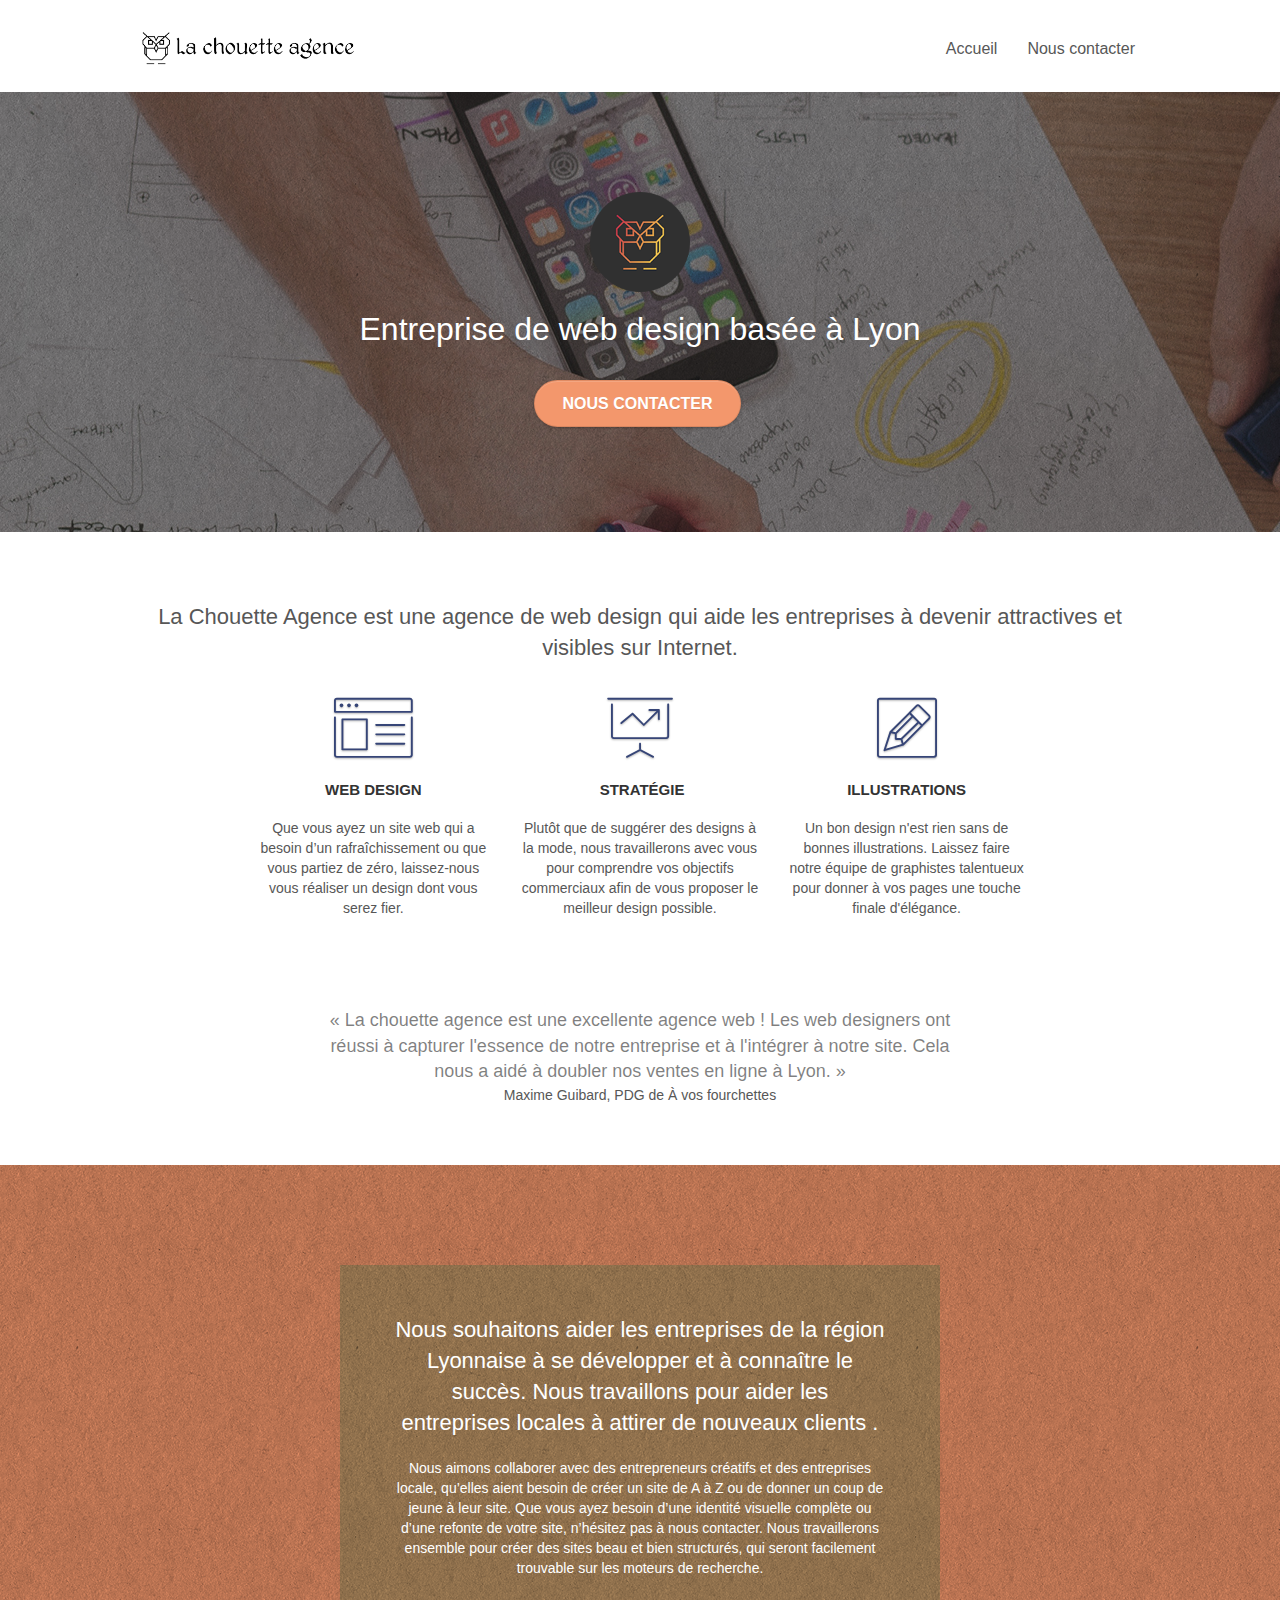
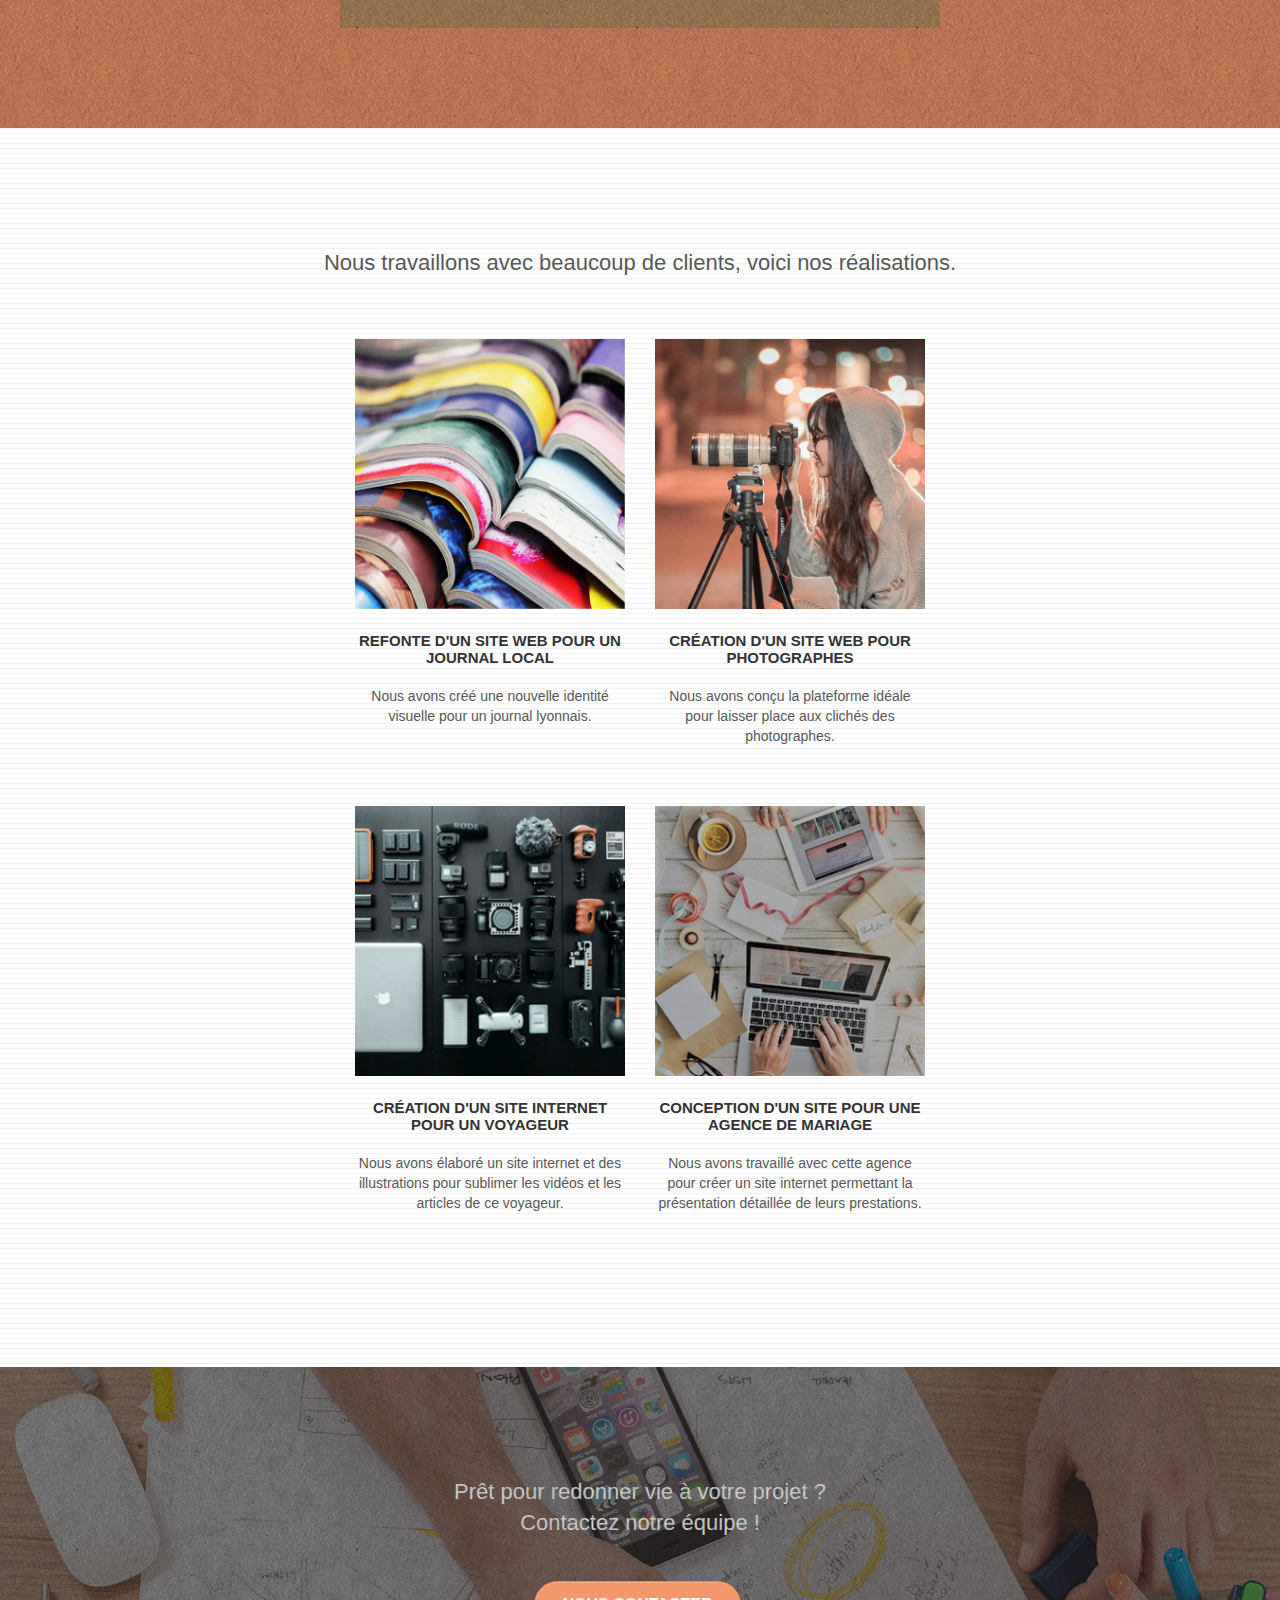
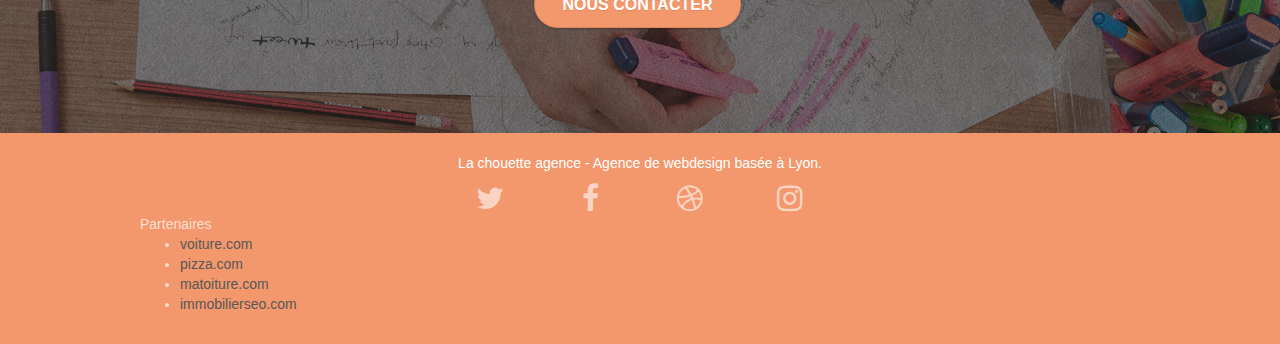
==== commit f3f3163e: "redimension image" ====
--- a/index.html
+++ b/index.html
@@ -160,7 +160,7 @@
 			</div>
 			<div class="row tight-width-whitespace portfolio-row">
 				<div class="col-sm-6">
-					<a href="#" data-lightbox="img/1.jpg" data-gallery-id="gallery-1" data-caption="Refonte d'un site web pour un journal local" data-frame="snapshot-lb"><img src="img/1.jpg" alt="paris web design logo agence web meilleure agence et refonte site web journal" class="img-responsive portfolio-thumb" /></a>
+					<a href="#" data-lightbox="img/1.jpg" data-gallery-id="gallery-1" data-caption="Refonte d'un site web pour un journal local" data-frame="snapshot-lb"><img src="img/refonte-site-web-journal.jpg" alt="Refonte d'un site web pour un journal local" class="img-responsive portfolio-thumb" /></a>
 					<h3 class="mg-md text-center">
 						Refonte d'un site web pour un journal local
 					</h3>
@@ -169,7 +169,7 @@
 					</p>
 				</div>
 				<div class="col-sm-6">
-					<a href="#" data-lightbox="img/2.jpg" data-gallery-id="gallery-1" data-caption="Création d'un site web pour photographes" data-frame="snapshot-lb"><img src="img/2.jpg" class="img-responsive portfolio-thumb" alt="paris web design logo agence web meilleure agence, Création d'un site web pour photographes" /></a>
+					<a href="#" data-lightbox="img/2.jpg" data-gallery-id="gallery-1" data-caption="Création d'un site web pour photographes" data-frame="snapshot-lb"><img src="img/creation-site-web-photographes.jpg" class="img-responsive portfolio-thumb" alt="Création d'un site web pour photographes" /></a>
 					<h3 class="mg-md text-center">
 						Création d'un site web pour photographes
 					</h3>
@@ -180,7 +180,7 @@
 			</div>
 			<div class="row tight-width-whitespace portfolio-row">
 				<div class="col-sm-6">
-					<a href="#" data-lightbox="img/3.bmp" data-gallery-id="gallery-1" data-caption="Création d'un site internet pour un voyageur" data-frame="snapshot-lb"><img src="img/3.bmp" class="img-responsive portfolio-thumb" alt="paris web design logo agence web meilleure agence, Création d'un site web pour voyageur"/></a>
+					<a href="#" data-lightbox="img/3.bmp" data-gallery-id="gallery-1" data-caption="Création d'un site internet pour un voyageur" data-frame="snapshot-lb"><img src="img/creation-site-internet-voyageur.jpg" class="img-responsive portfolio-thumb" alt="Création d'un site internet pour un voyageur"/></a>
 					<h3 class="mg-md text-center">
 						Création d'un site internet pour un voyageur
 					</h3>
@@ -189,7 +189,7 @@
 					</p>
 				</div>
 				<div class="col-sm-6">
-					<a href="#" data-lightbox="img/4.bmp" data-gallery-id="gallery-1" data-caption="Conception d'un site pour une agence de mariage" data-frame="snapshot-lb"><img src="img/4.bmp" class="img-responsive portfolio-thumb" alt="paris web design logo agence web meilleure agence, Création d'un site web pour agence de mariage" /></a>
+					<a href="#" data-lightbox="img/4.bmp" data-gallery-id="gallery-1" data-caption="Conception d'un site pour une agence de mariage" data-frame="snapshot-lb"><img src="img/conception- site-web-mariage.jpg" class="img-responsive portfolio-thumb" alt="Conception d'un site pour une agence de mariage" /></a>
 					<h3 class="mg-md text-center">
 						Conception d'un site pour une agence de mariage
 					</h3>
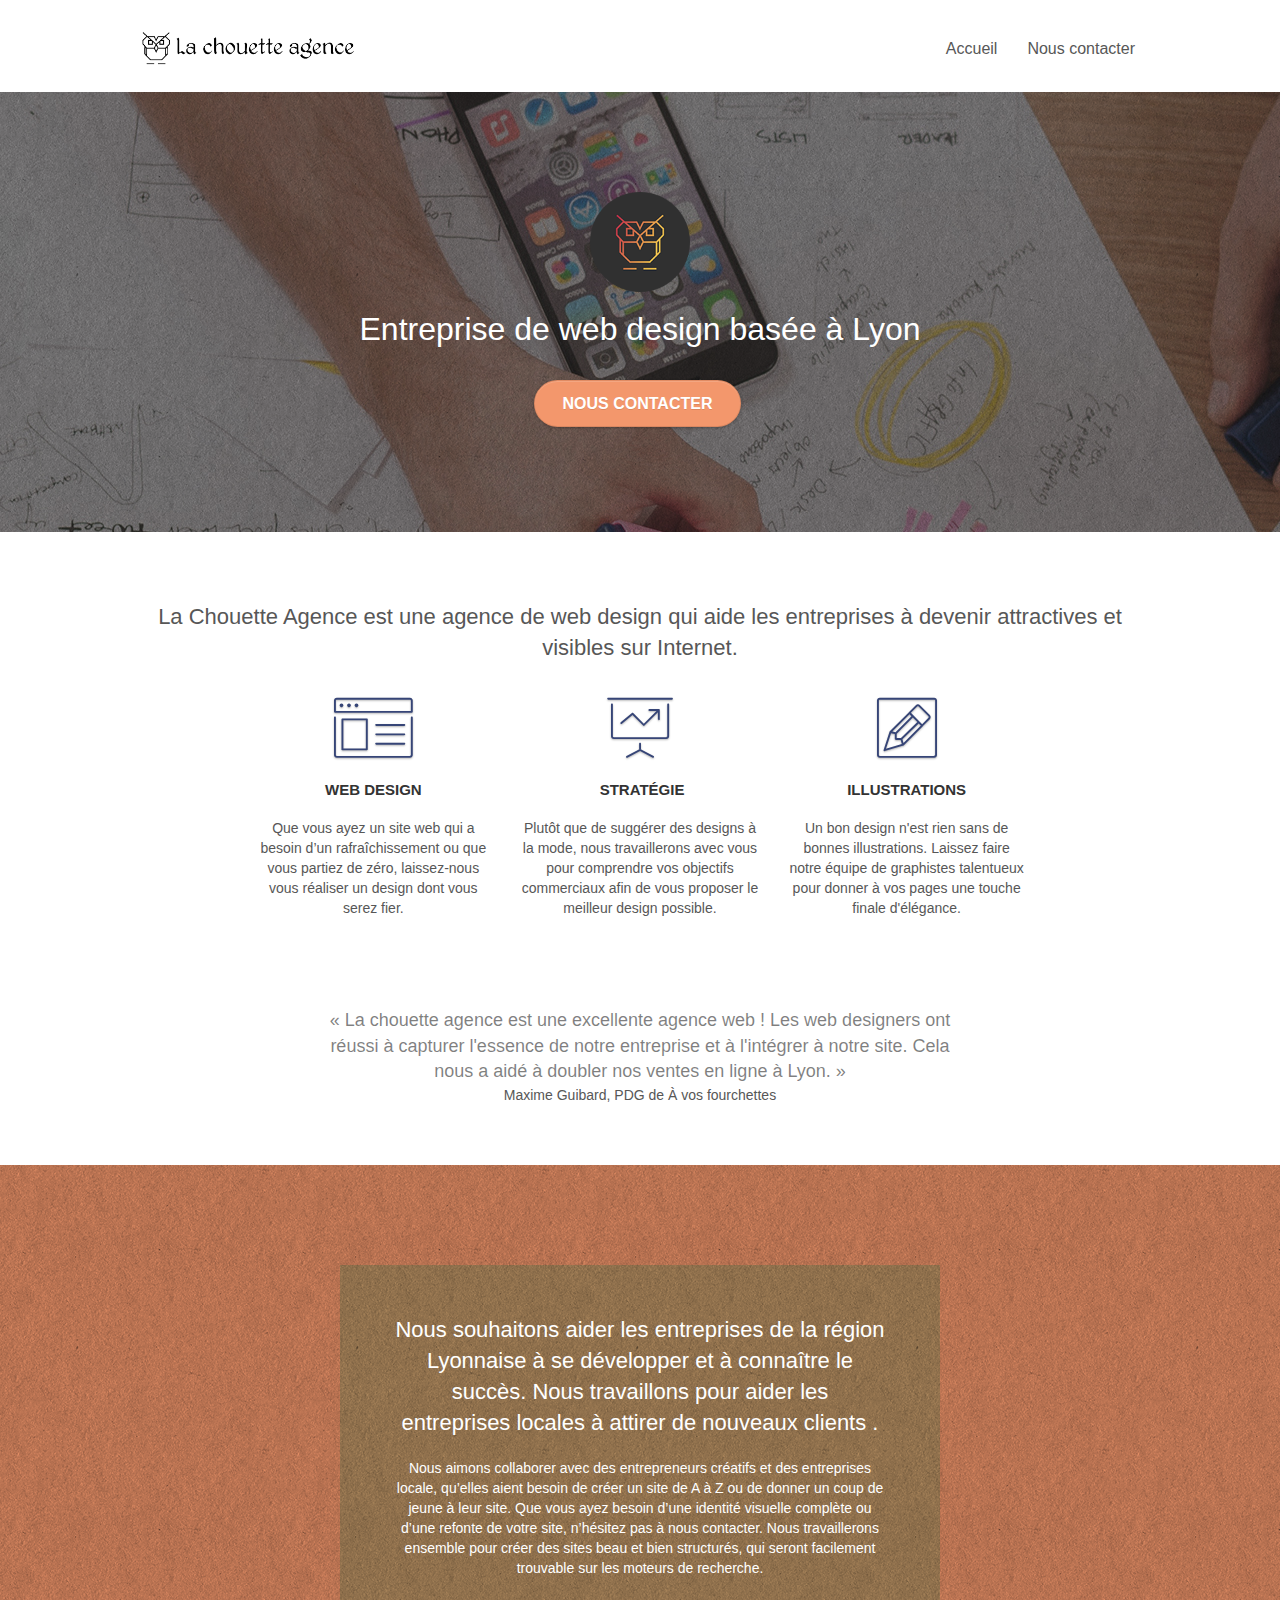
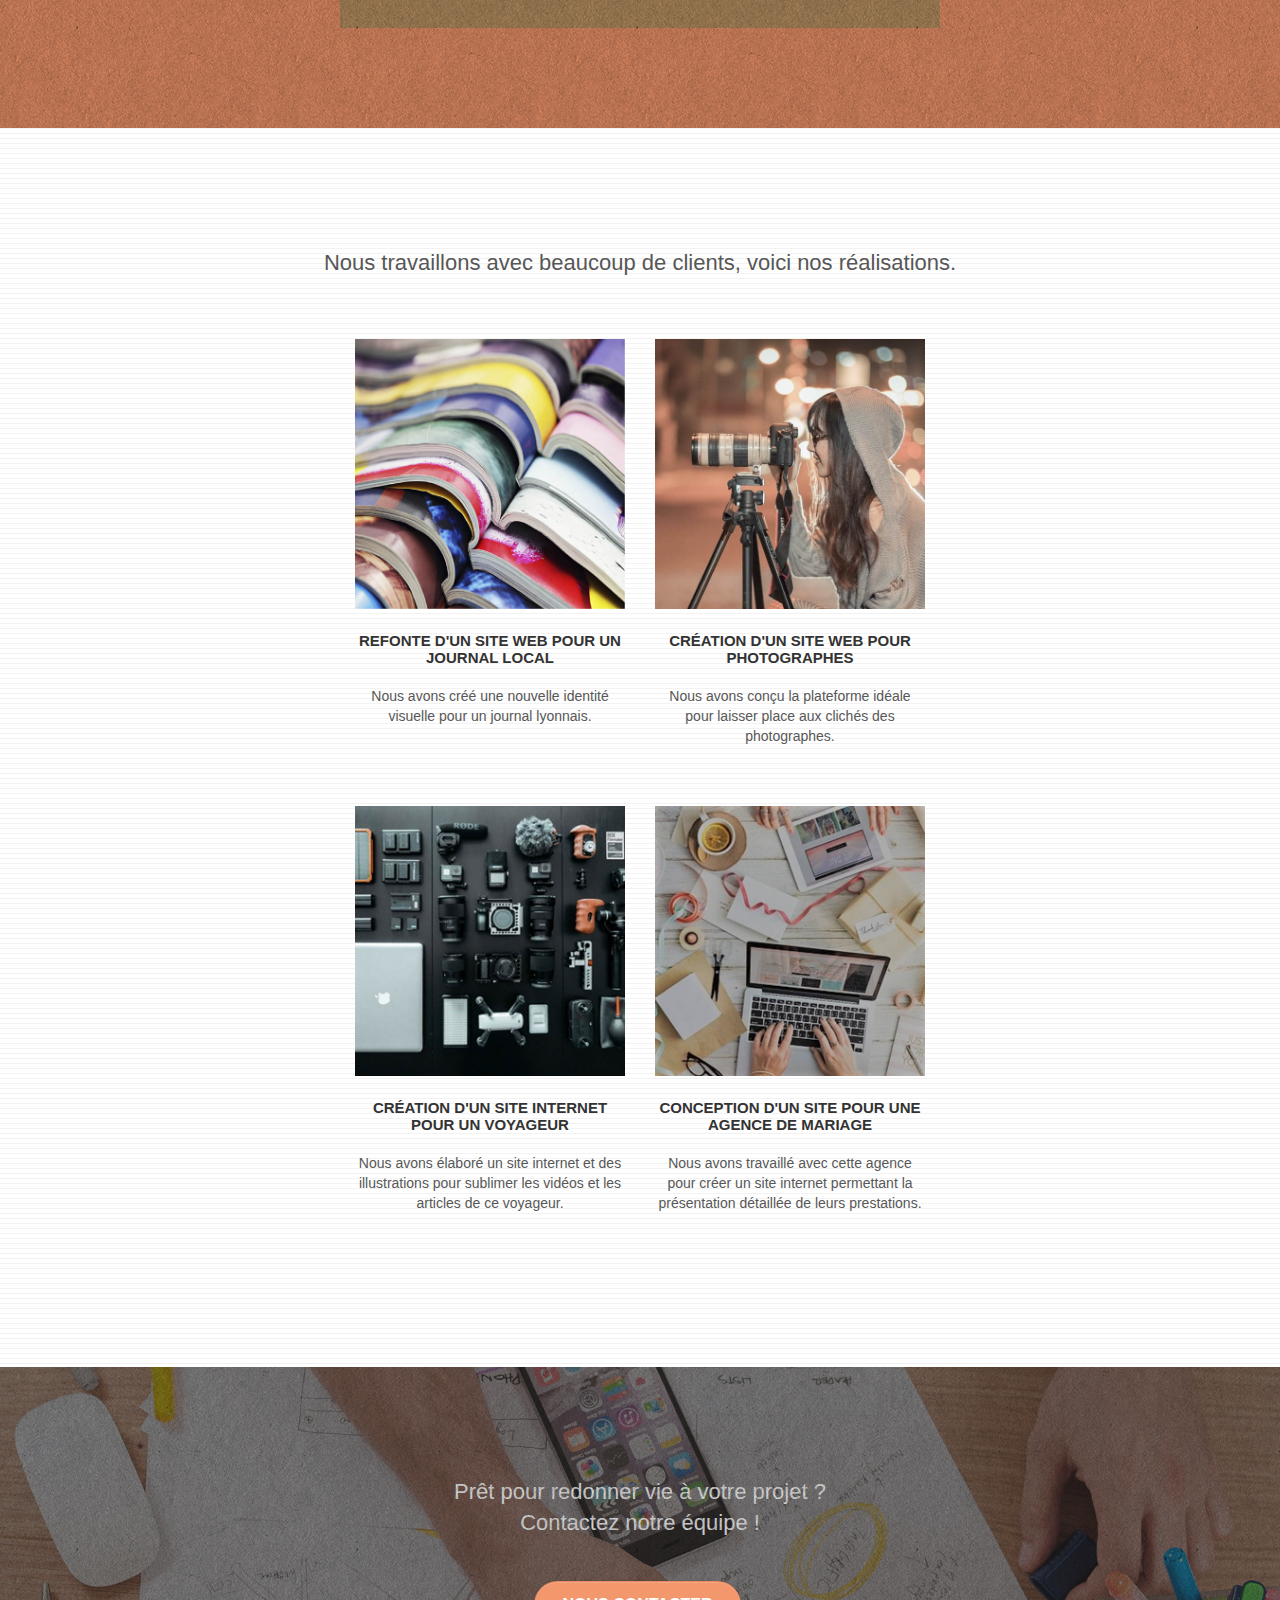
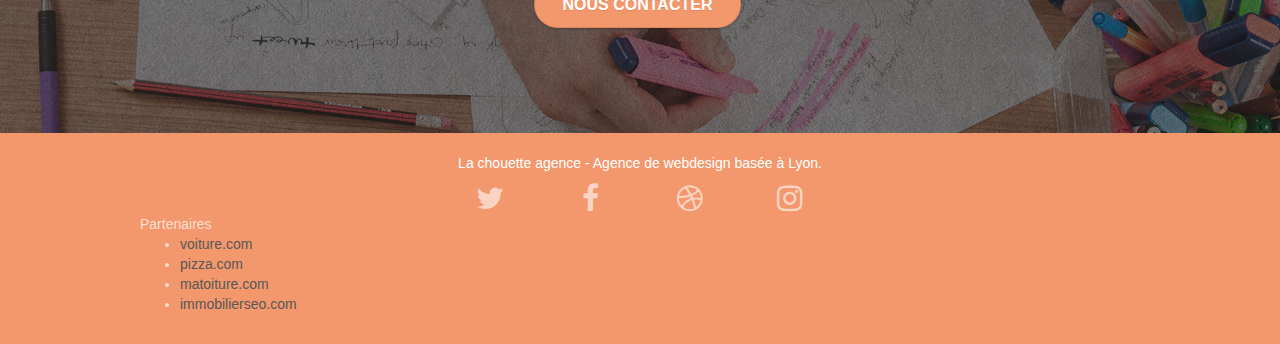
==== commit 18972c3b: "update" ====
--- a/index.html
+++ b/index.html
@@ -63,7 +63,7 @@
 		<div class="container bloc-lg">
 			<div class="row tight-width-whitespace">
 				<div class="col-sm-12">
-					<img src="img/logo.png" class="center-block image-resize-mode" width="100" alt="Logo de La Chouette Agence" />
+					<img src="img/logo.png" class="center-block image-resize-mode" width="100" alt="La Chouette Agence" />
 					<h1 class="text-center hero-bloc-text tc-white ">
 						Entreprise de web design basée à Lyon
 					</h1>
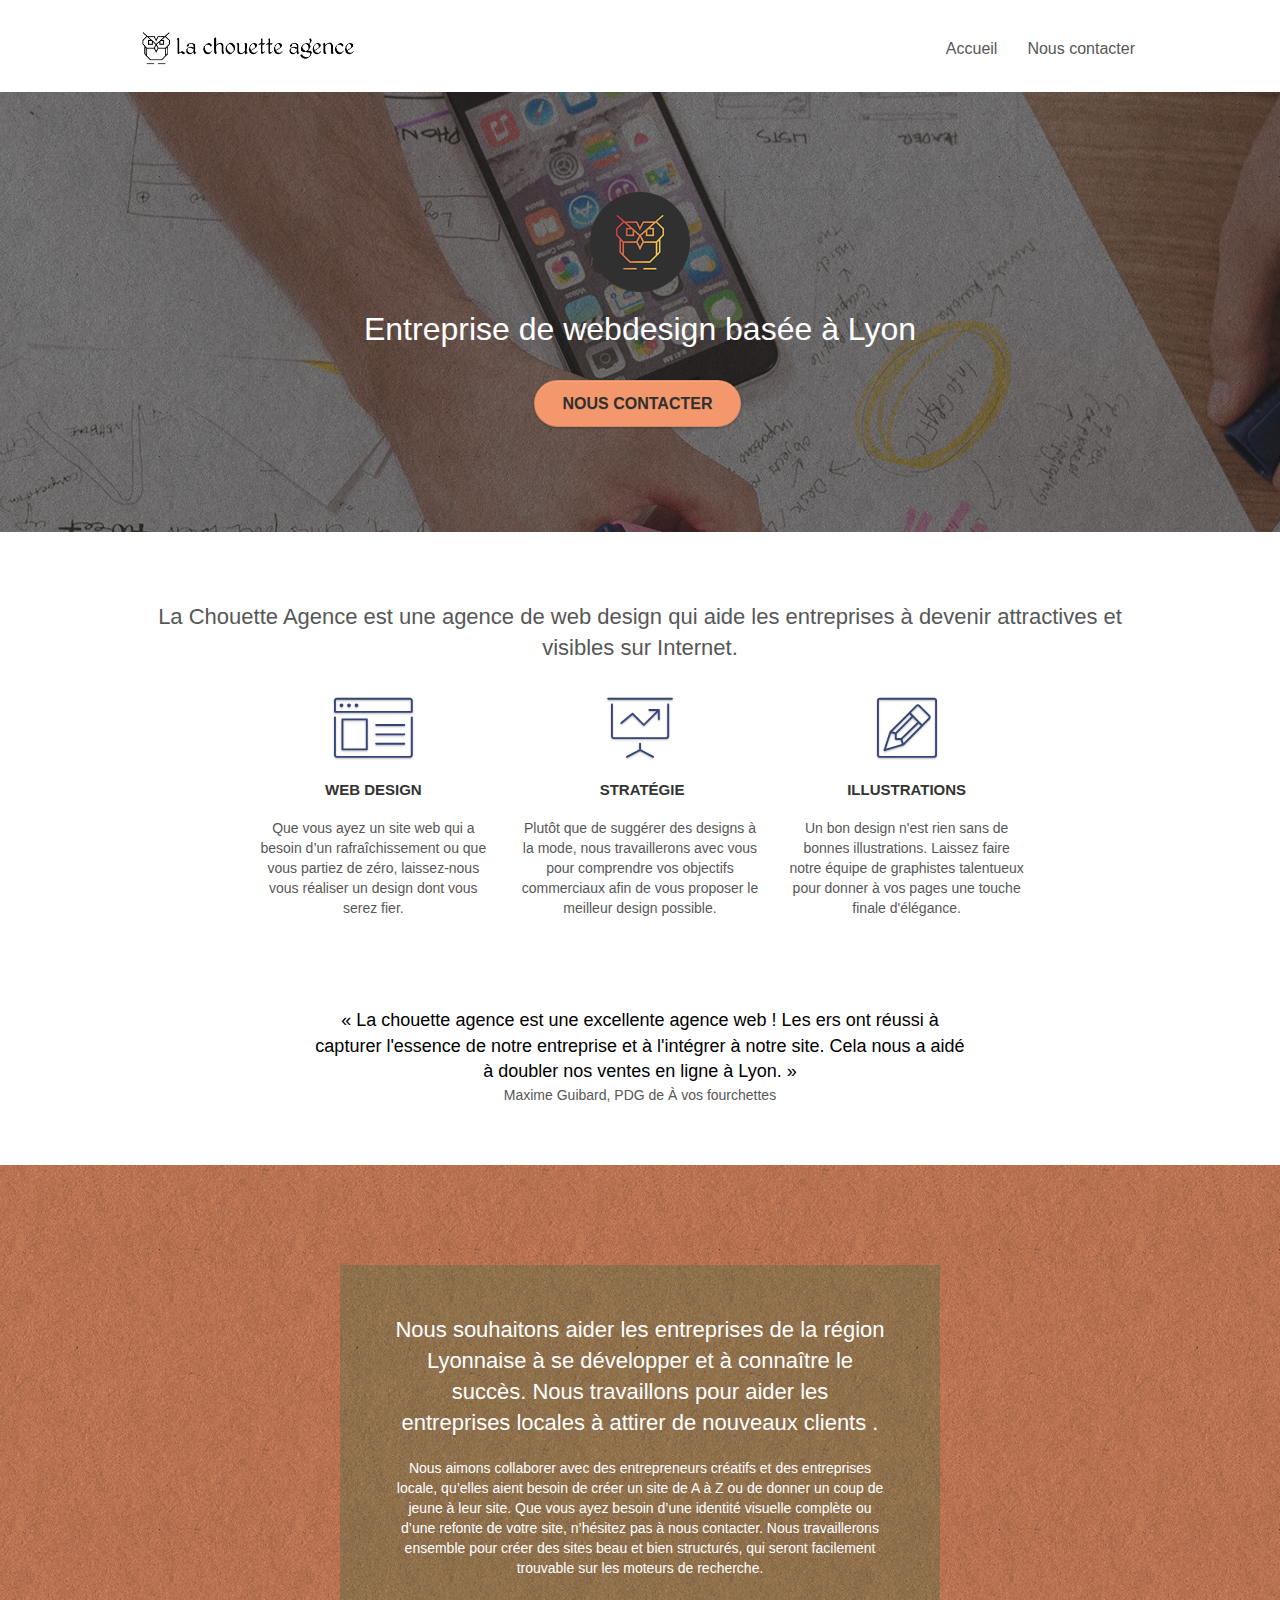
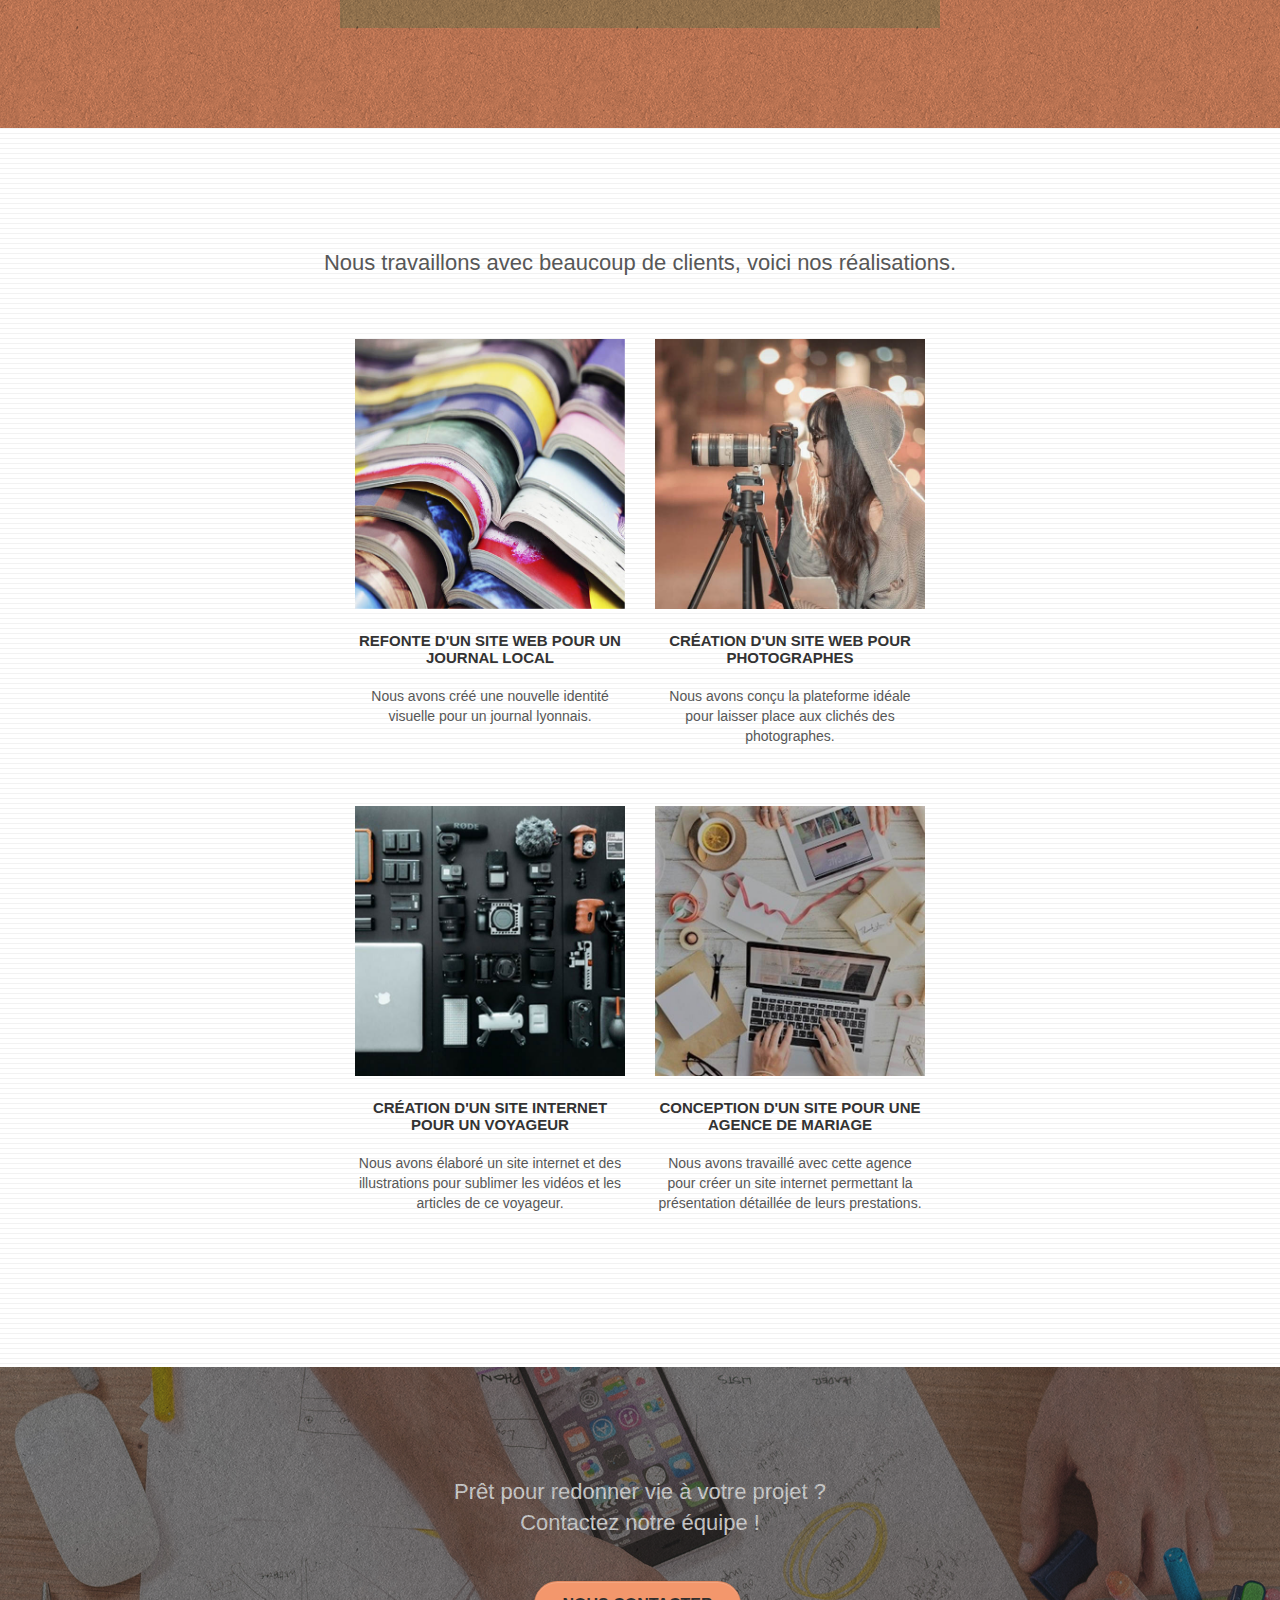
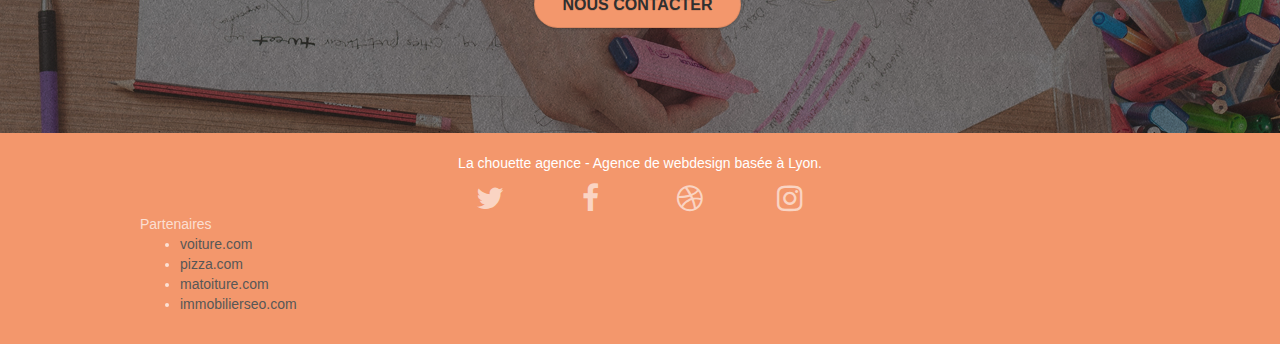
==== commit de74d644: "up" ====
--- a/index.html
+++ b/index.html
@@ -2,8 +2,8 @@
 <html lang="fr">
 <head>
     <meta charset="utf-8"/>
-    <meta name="keywords" content="entreprise web design lyon, web design, agence web design lyon, site web, site internet"/>
-	<meta name="description" content="La Chouette Agence est une agence de web design basée à Lyon, qui aide les entreprises à devenir attractives et visibles sur Internet.">
+    <meta name="keywords" content="entreprise webdesign lyon, web design, agence webdesign lyon, site web, site internet"/>
+	<meta name="description" content="La Chouette Agence est une agence de webdesign basée à Lyon, qui aide les entreprises à devenir attractives et visibles sur Internet.">
 	<meta name="robots" content="index,follow"/>
     <meta name="viewport" content="width=device-width, initial-scale=1.0, viewport-fit=cover"/>
     <link rel="shortcut icon" type="image/png" href="favicon.jpg"/>
@@ -20,7 +20,7 @@
 	<script src="./js/jquery.touchSwipe.js" defer></script>
 	<script src="./js/gmaps.js"></script>
 
-    <title>Entreprise de Web Design - La Chouette Agence</title>
+    <title>Entreprise de WebDesign - La Chouette Agence</title>
 
     
 <!-- Analytics -->
@@ -65,7 +65,7 @@
 				<div class="col-sm-12">
 					<img src="img/logo.png" class="center-block image-resize-mode" width="100" alt="La Chouette Agence" />
 					<h1 class="text-center hero-bloc-text tc-white ">
-						Entreprise de web design basée à Lyon
+						Entreprise de webdesign basée à Lyon
 					</h1>
 					<div class="text-center">
 						<a href="contact.html" class="btn btn-lg btn-clean btn-rd cta-hero btn-atomic-tangerine" id="cta-hero">Nous contacter</a>
@@ -122,7 +122,7 @@
 			<div class="row voffset-lg voffset">
 				<div class="col-xs-12 col-md-8 col-md-offset-2 text-center">
 					<q>
-						La chouette agence est une excellente agence web ! Les web designers ont réussi à capturer l'essence de notre entreprise et à l'intégrer à notre site. Cela nous a aidé à doubler nos ventes en ligne à Lyon.
+						La chouette agence est une excellente agence web ! Les ers ont réussi à capturer l'essence de notre entreprise et à l'intégrer à notre site. Cela nous a aidé à doubler nos ventes en ligne à Lyon.
 					</q>
 					<p>Maxime Guibard, PDG de À vos fourchettes</p>
 				</div>
--- a/style.css
+++ b/style.css
@@ -682,6 +682,7 @@
 
 q {
     font-size: 18px;
+    color: #000000;
 }
 
 .tight-width-whitespace {
@@ -784,7 +785,7 @@
 
 .btn-atomic-tangerine {
     background: #F3976C;
-    color: #FFFFFF!important;
+    color: #303030!important;
 }
 
 .btn-atomic-tangerine:hover {
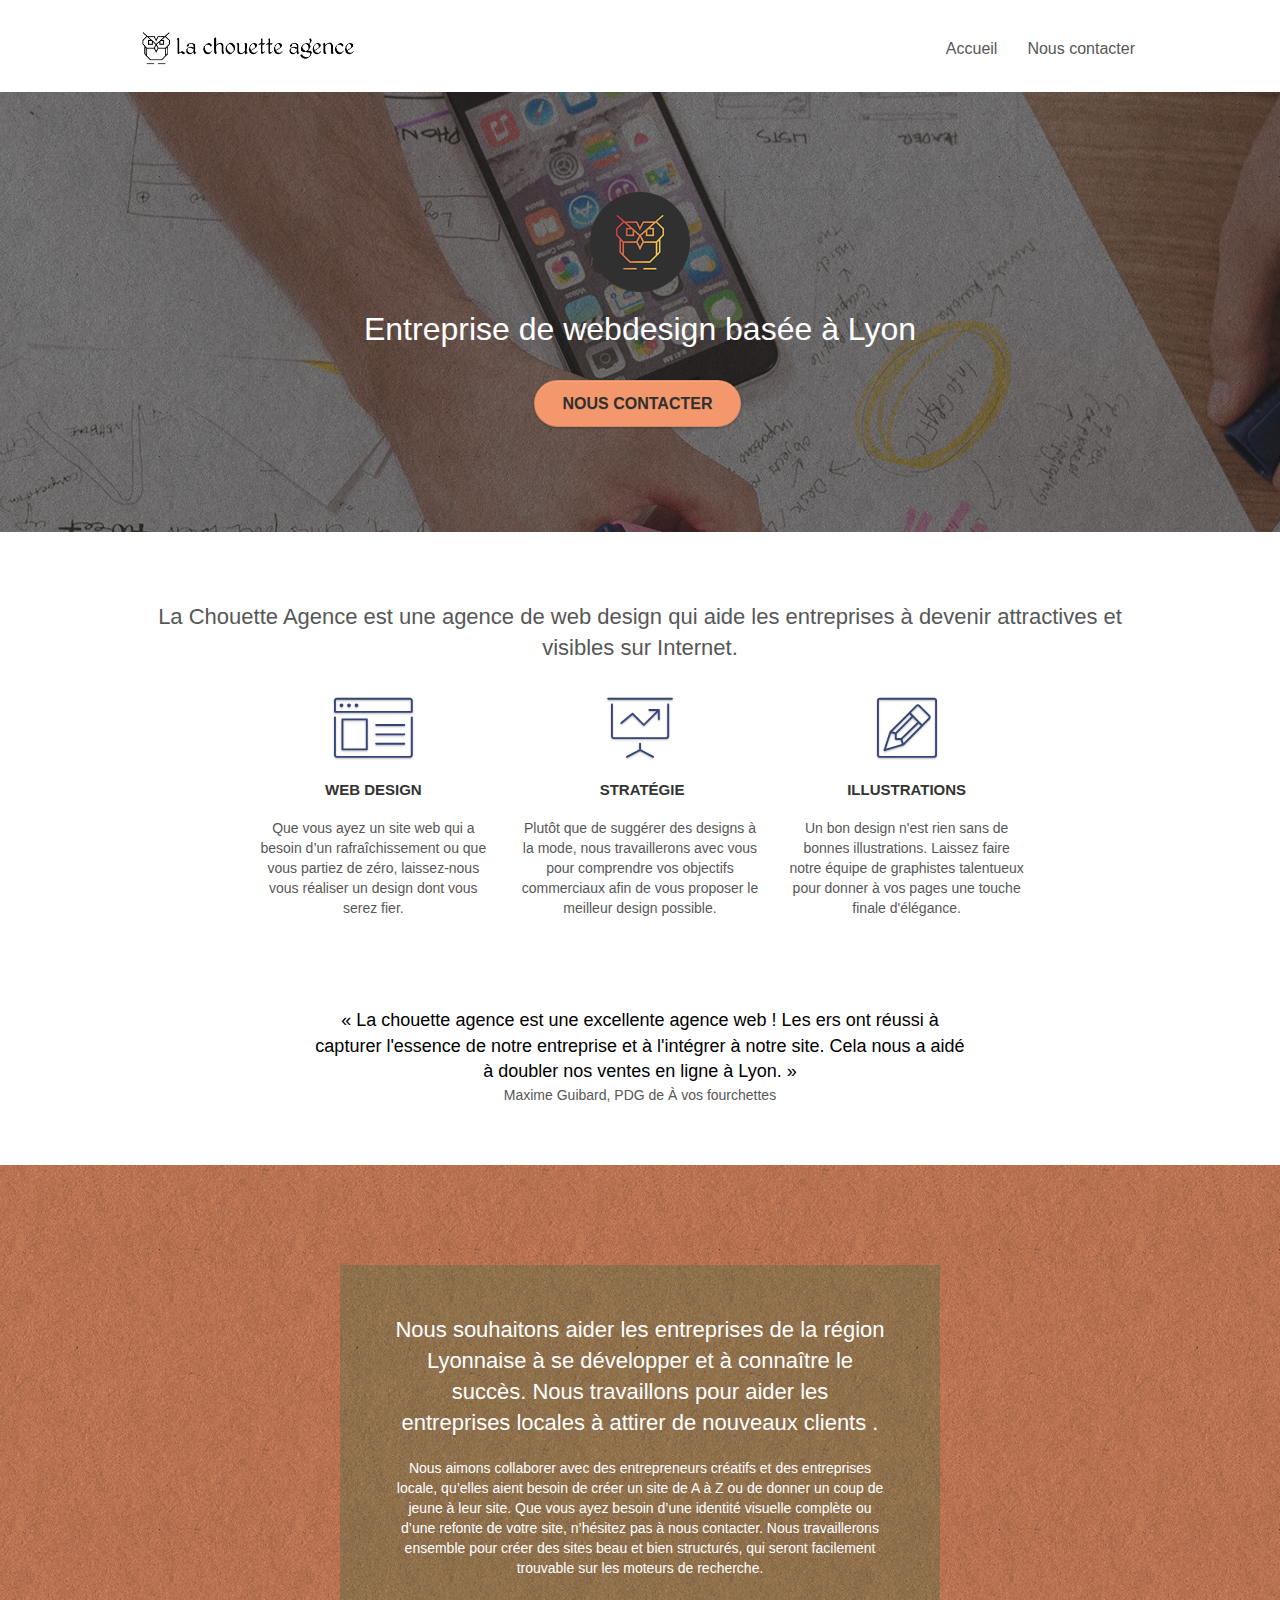
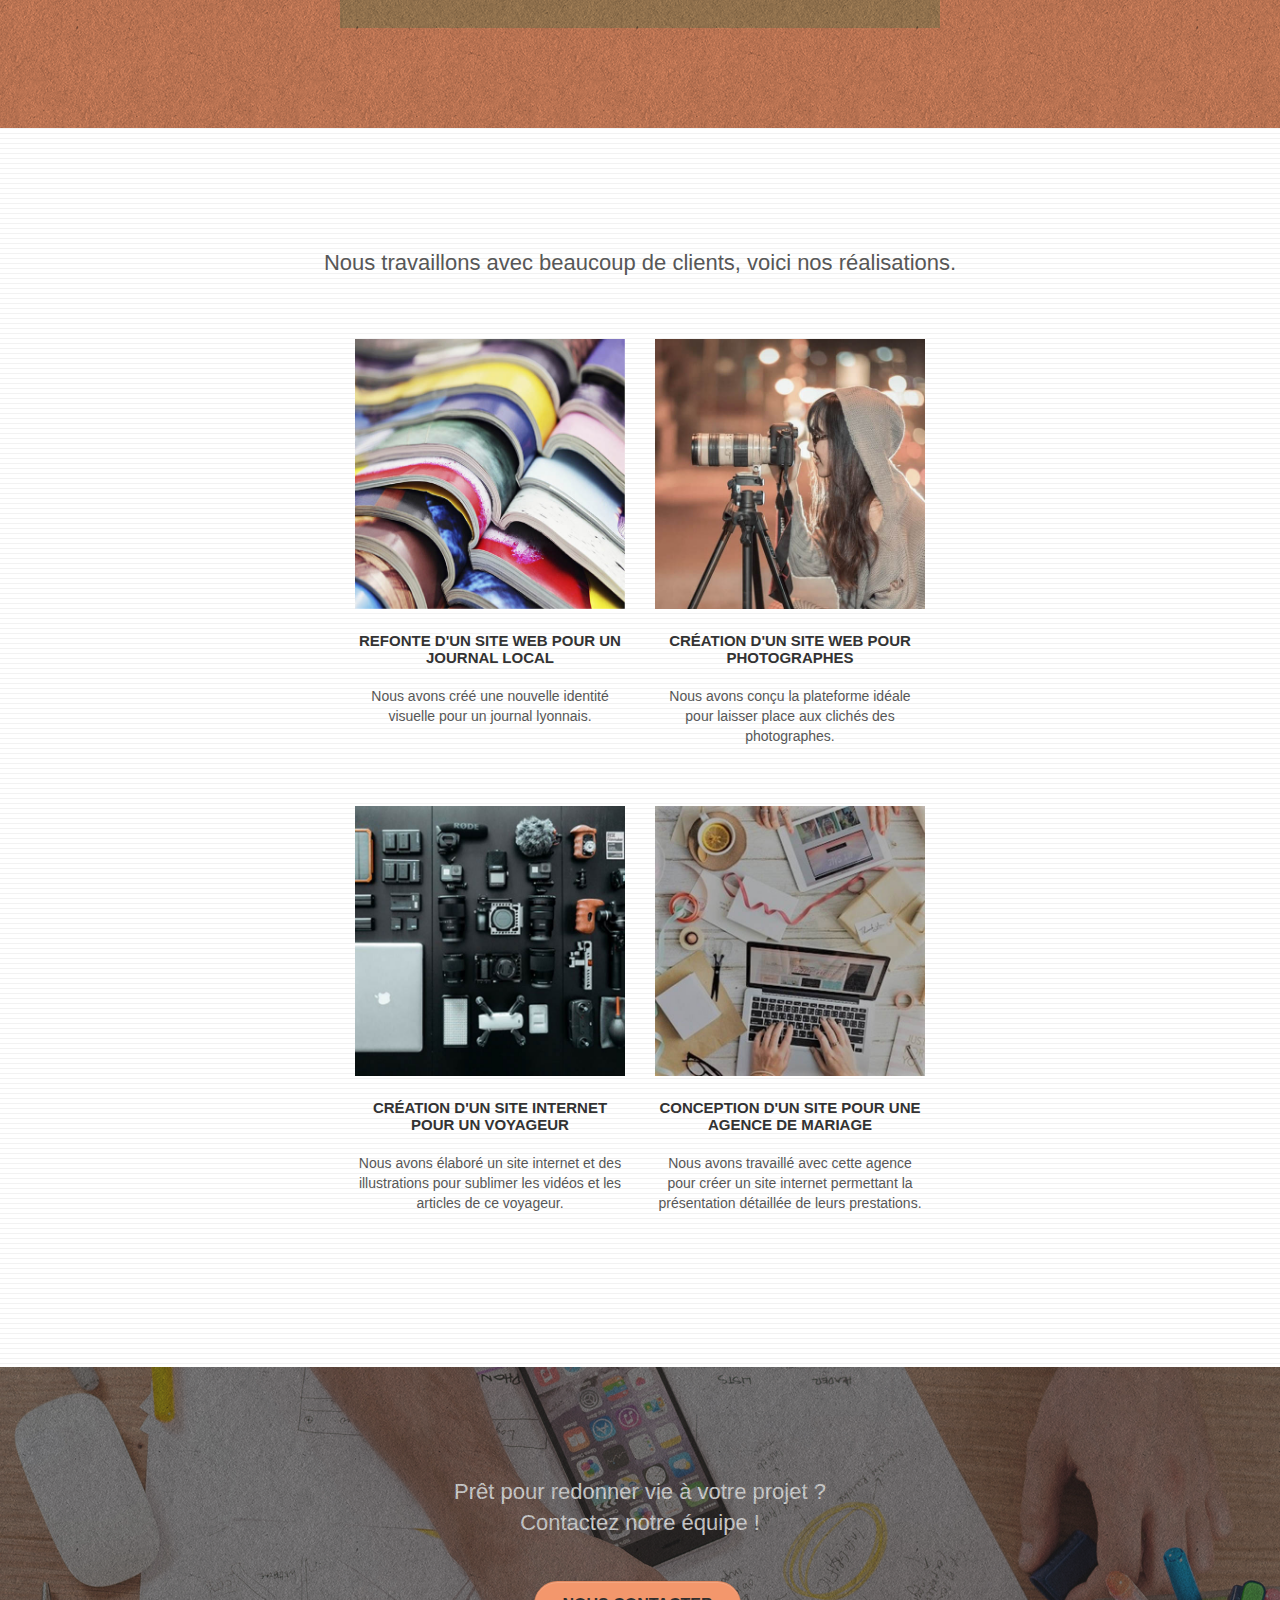
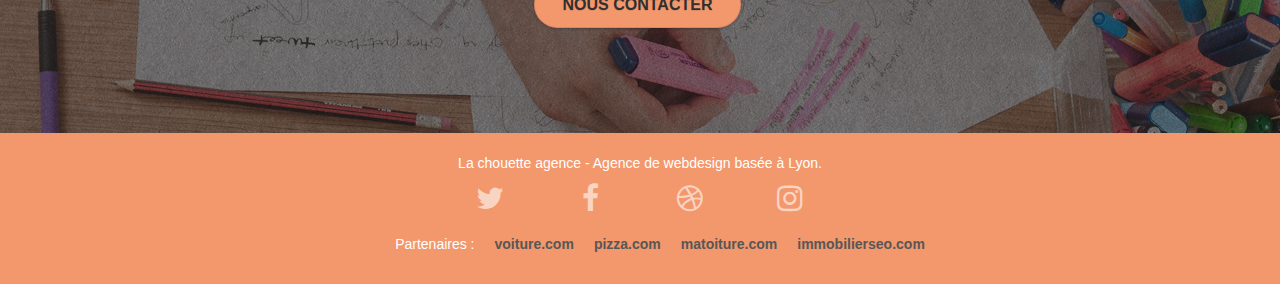
==== commit 8f70beb3: "up" ====
--- a/index.html
+++ b/index.html
@@ -251,16 +251,14 @@
 							</div>
 						</div>
 					</div>
-					<div class="row">
-						<div class="col-sm-4">
-							Partenaires
-								<ul>
-									<li><a href="voiture.com">voiture.com</a></li>
-									<li><a href="pizza.com">pizza.com</a></li>
-									<li><a href="matoiture.com">matoiture.com</a></li>
-									<li><a href="immobilierseo.com">immobilierseo.com</a></li>
+					<div class="row text-center">
+								<ul id="links-ctn">
+									<li class="links tc-white" >Partenaires :</li>
+									<li class="links"><a href="voiture.com">voiture.com</a></li>
+									<li class="links"><a href="pizza.com">pizza.com</a></li>
+									<li class="links"><a href="matoiture.com">matoiture.com</a></li>
+									<li class="links"><a href="immobilierseo.com">immobilierseo.com</a></li>
 								</ul>		
-						</div>
 					</div>
 				</div>
 			</div>
--- a/style.css
+++ b/style.css
@@ -830,6 +830,22 @@
     background-image: url("img/image-de-presentation.jpg");
 }
 
+#links-ctn{
+    margin: 20px 0 10px 0;
+    display: flex;
+    justify-content: center;
+
+}
+
+.links {
+    margin: 0 10px 0 10px;
+    list-style-type: none;
+}
+
+.links a{
+    font-weight: 600;
+}
+
 @media (max-width: 1024px) {
     .bloc {
         padding-left: 0;
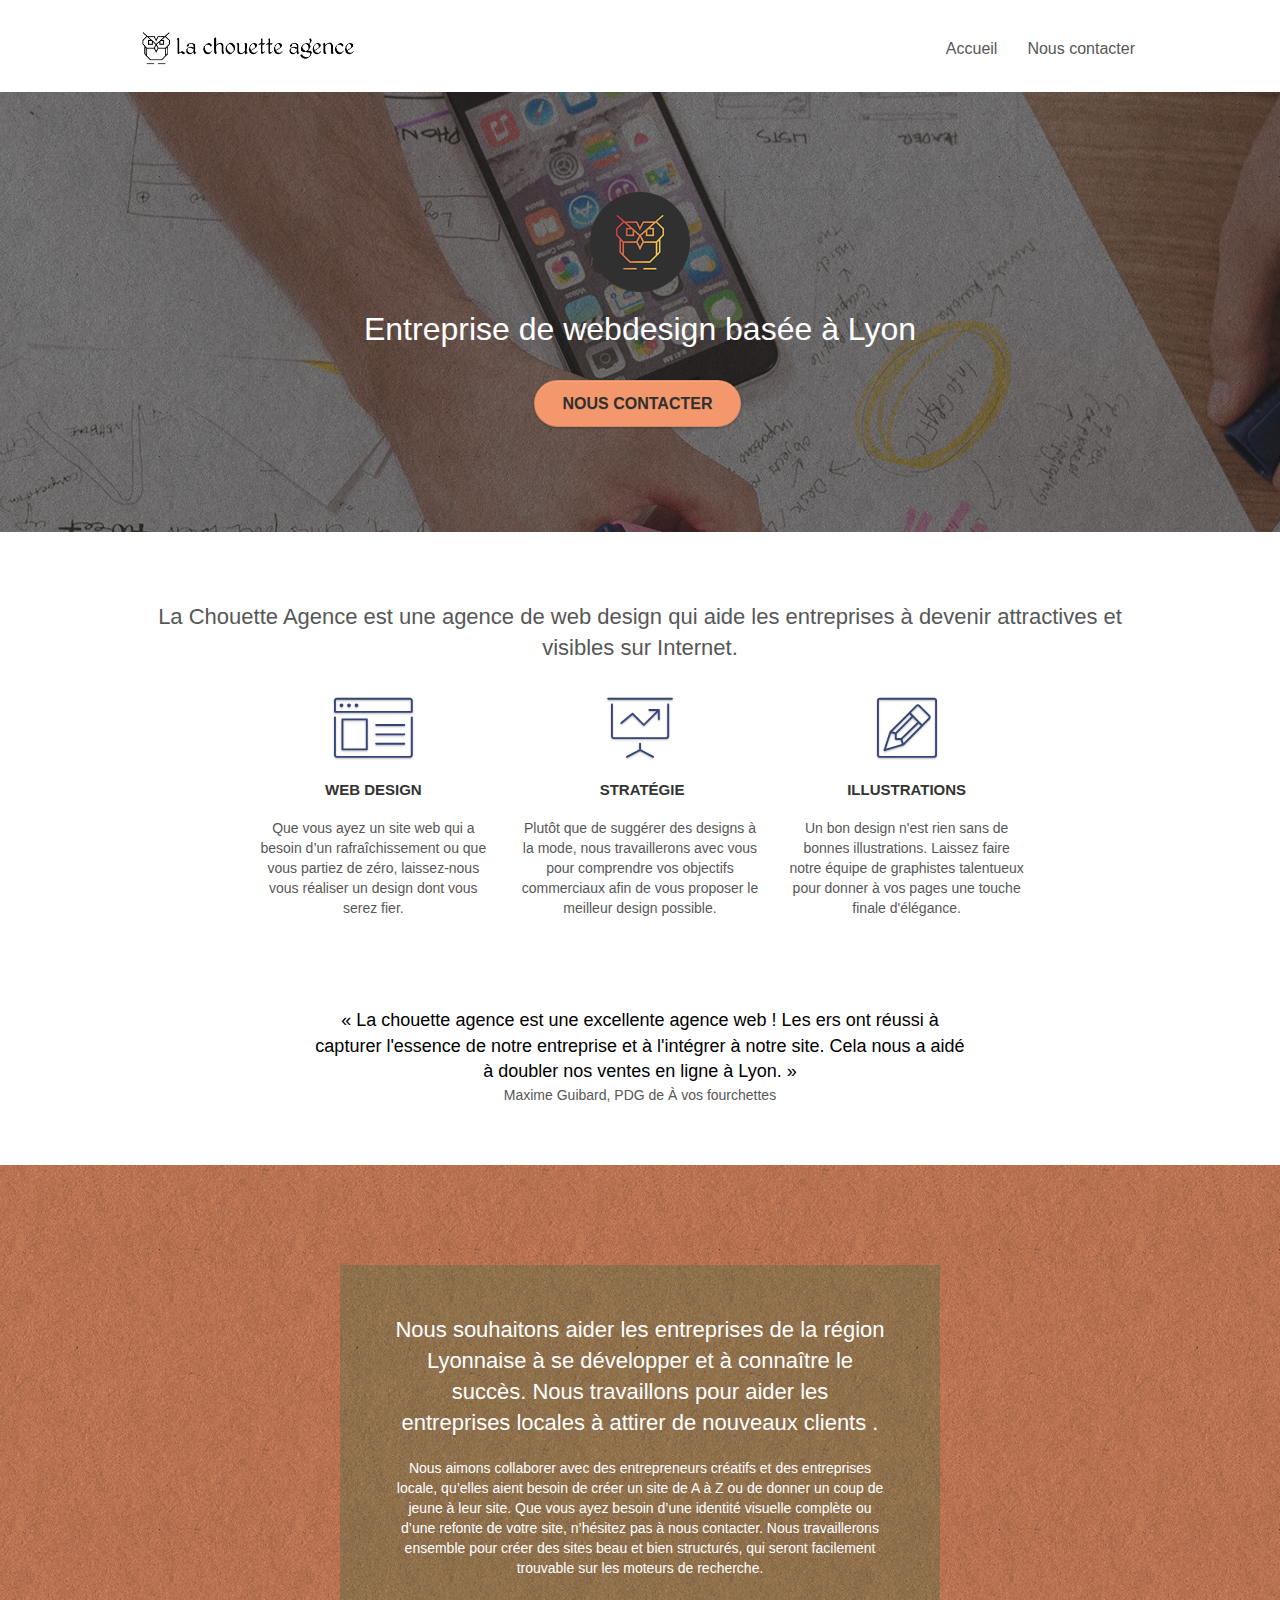
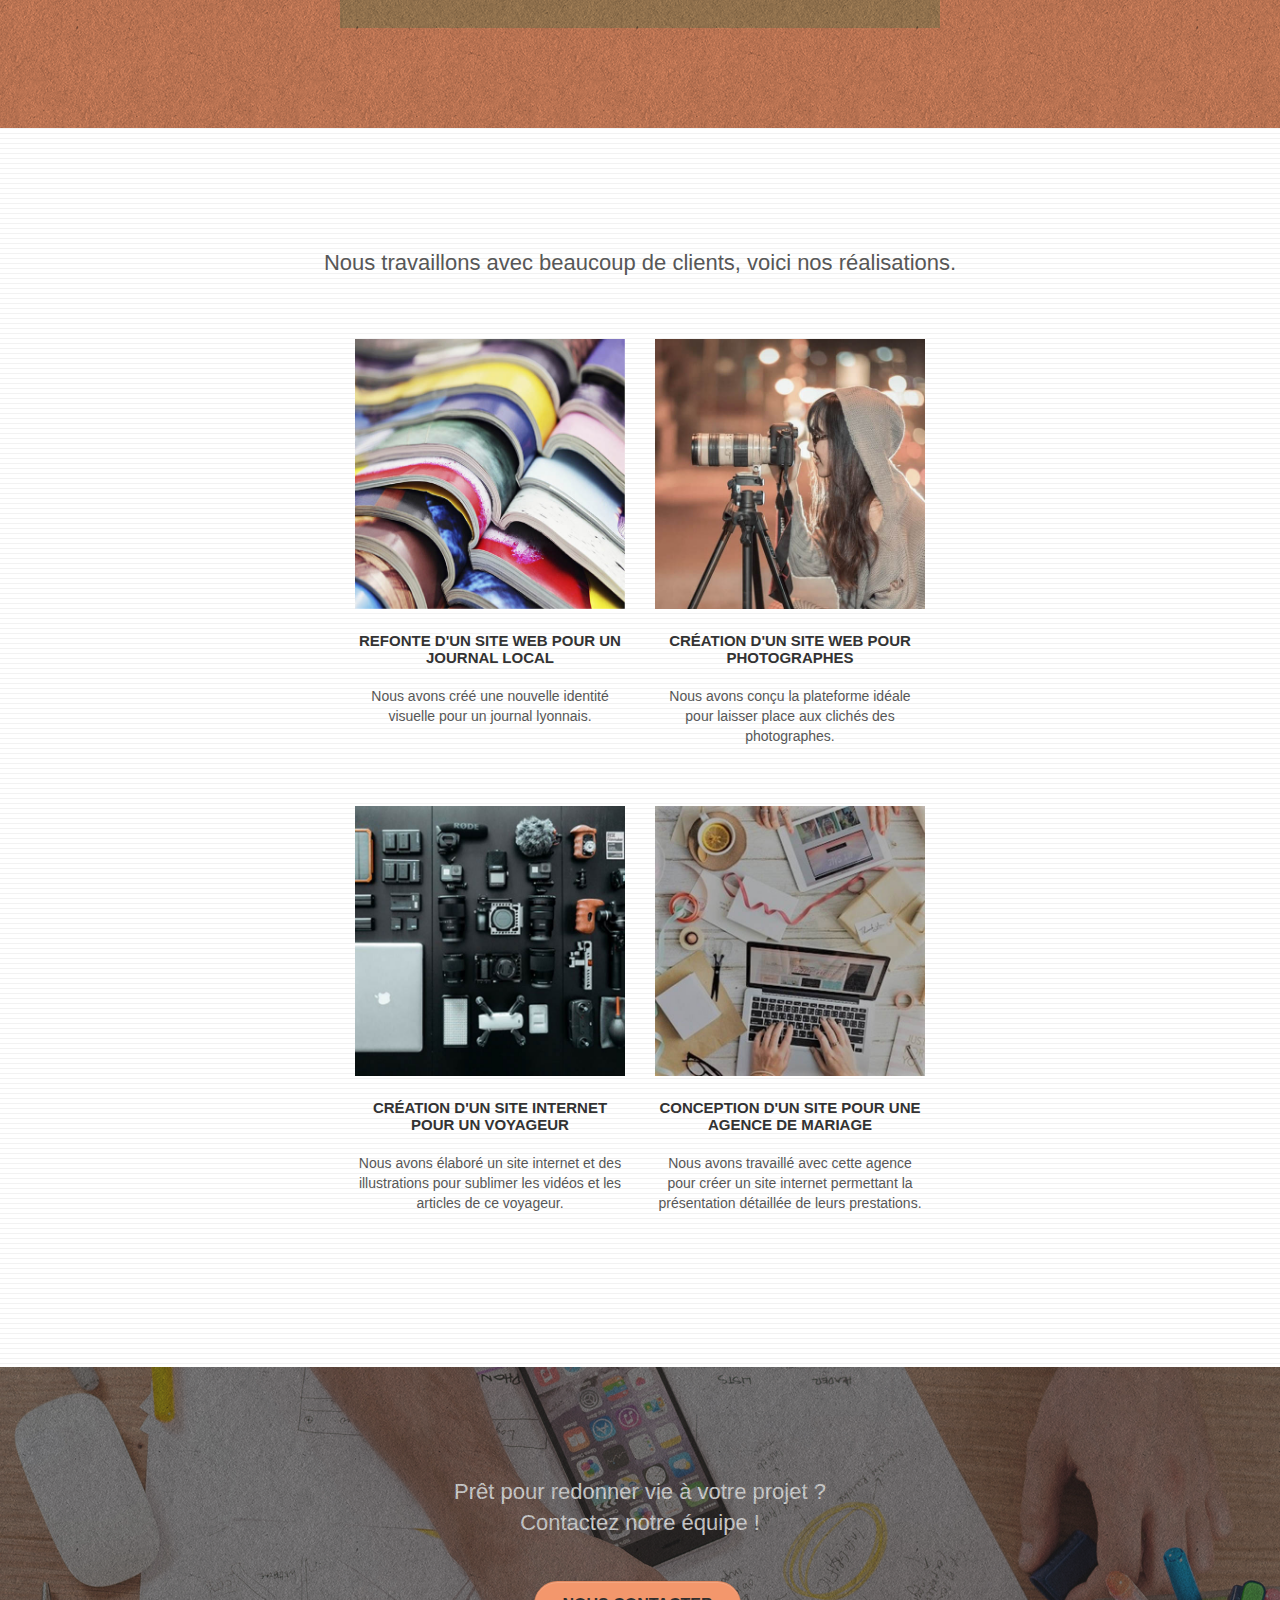
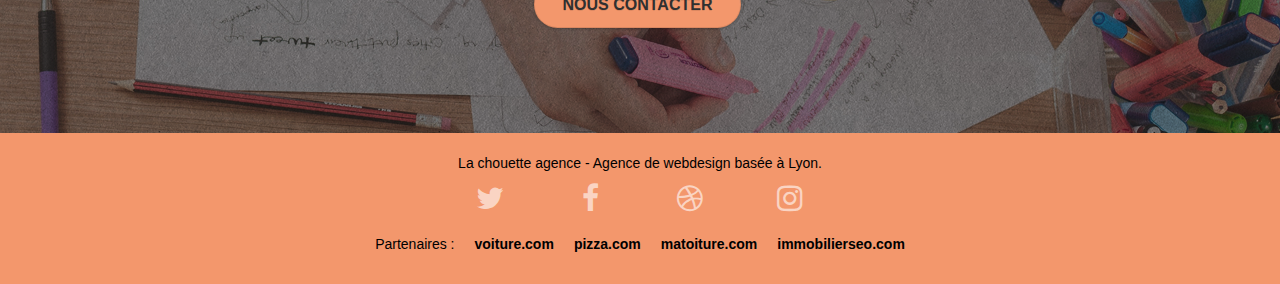
==== commit d11a3b34: "footer" ====
--- a/index.html
+++ b/index.html
@@ -226,7 +226,7 @@
 		<div class="container bloc-sm">
 			<div class="row">
 				<div class="col-sm-12">
-					<p class="text-center white">
+					<p class="text-center black">
 						La chouette agence - Agence de webdesign basée à Lyon.
 					</p>
 					<div class="row row-no-gutters social">
@@ -251,15 +251,15 @@
 							</div>
 						</div>
 					</div>
-					<div class="row text-center">
-								<ul id="links-ctn">
-									<li class="links tc-white" >Partenaires :</li>
-									<li class="links"><a href="voiture.com">voiture.com</a></li>
-									<li class="links"><a href="pizza.com">pizza.com</a></li>
-									<li class="links"><a href="matoiture.com">matoiture.com</a></li>
-									<li class="links"><a href="immobilierseo.com">immobilierseo.com</a></li>
-								</ul>		
-					</div>
+					
+					<ul id="links-ctn">
+						<li class="links black">Partenaires :</li>
+						<li class="links"><a href="voiture.com">voiture.com</a></li>
+						<li class="links"><a href="pizza.com">pizza.com</a></li>
+						<li class="links"><a href="matoiture.com">matoiture.com</a></li>
+						<li class="links"><a href="immobilierseo.com">immobilierseo.com</a></li>
+					</ul>		
+					
 				</div>
 			</div>
 		</div>
--- a/style.css
+++ b/style.css
@@ -744,6 +744,14 @@
     color: #FFFFFF!important;
 }
 
+.grey {
+    color: #303030;
+}
+
+.black {
+    color: black!important;;
+}
+
 .portfolio-thumb {
     margin-bottom: 24px;
 }
@@ -832,8 +840,11 @@
 
 #links-ctn{
     margin: 20px 0 10px 0;
+    padding: 0 0 0 0;
     display: flex;
     justify-content: center;
+    width: 100%;
+    flex-wrap: wrap;
 
 }
 
@@ -843,6 +854,7 @@
 }
 
 .links a{
+    color: #000000!important;
     font-weight: 600;
 }
 
